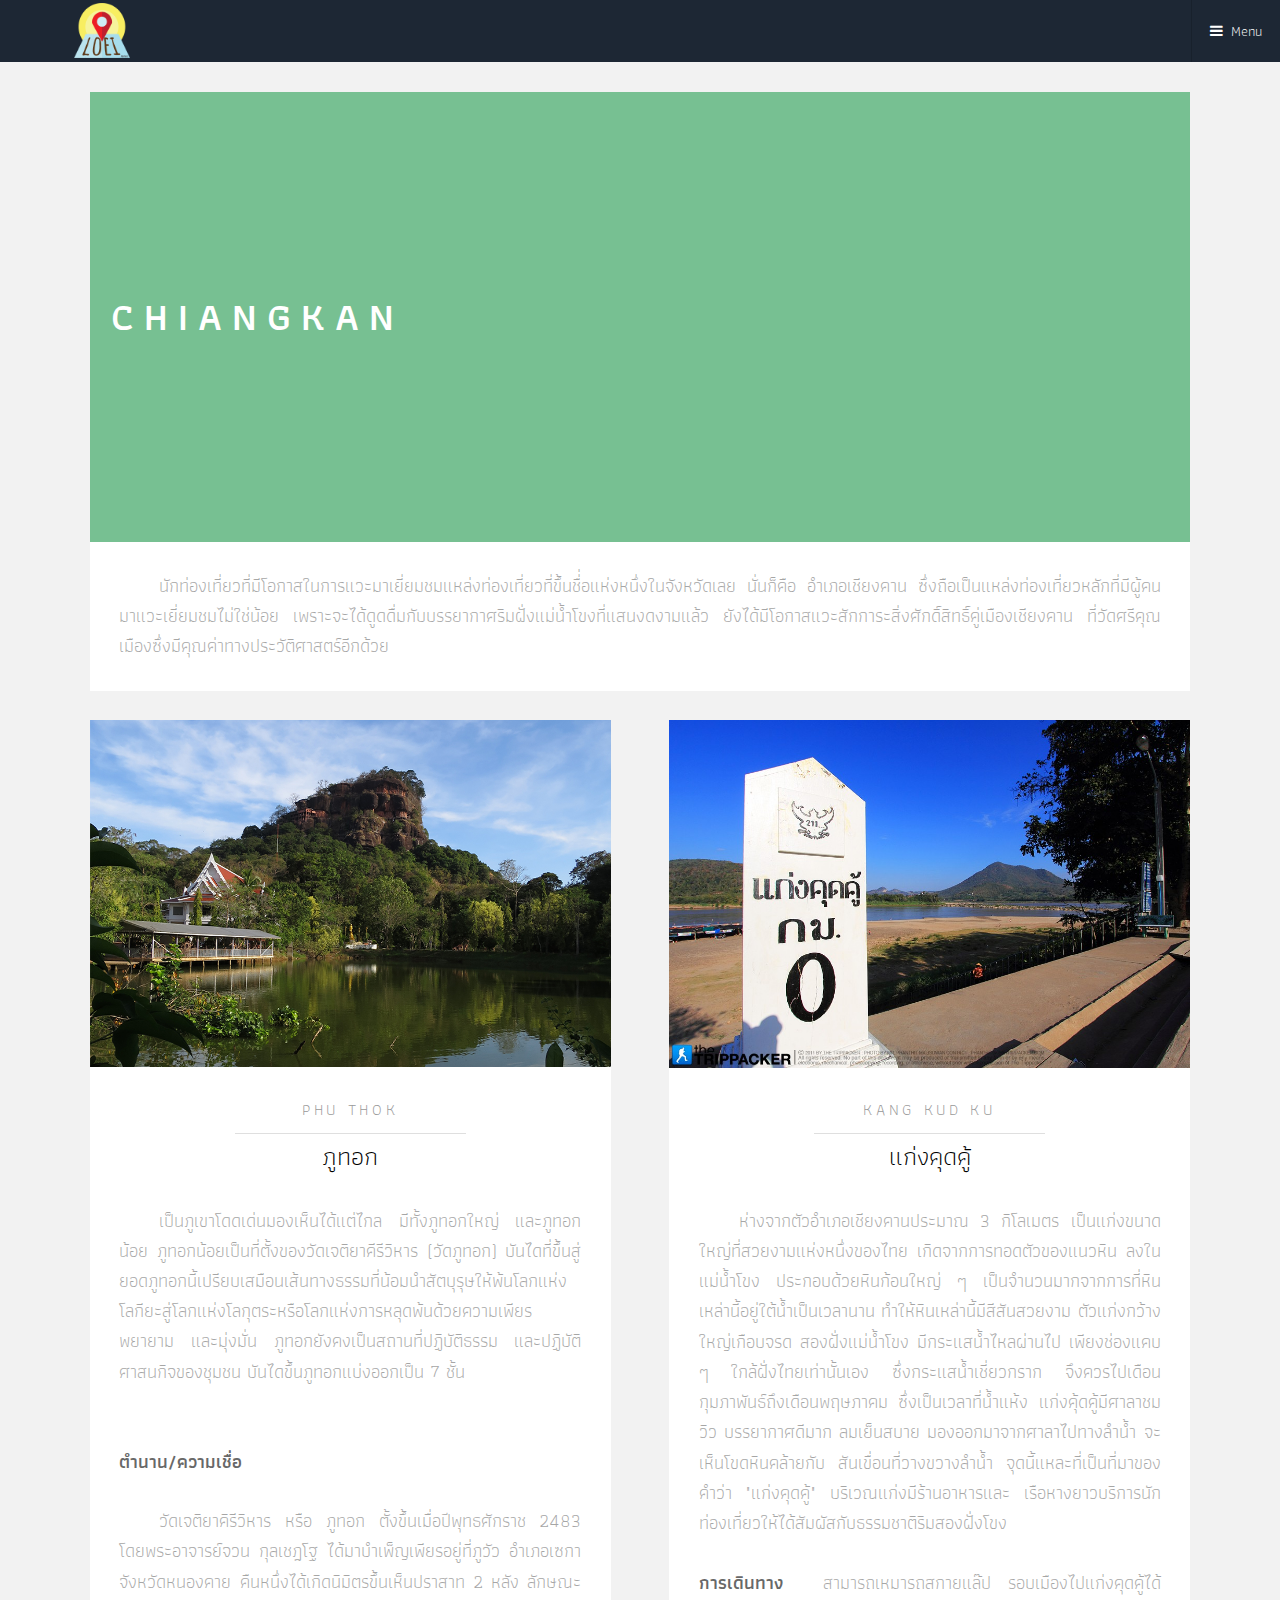
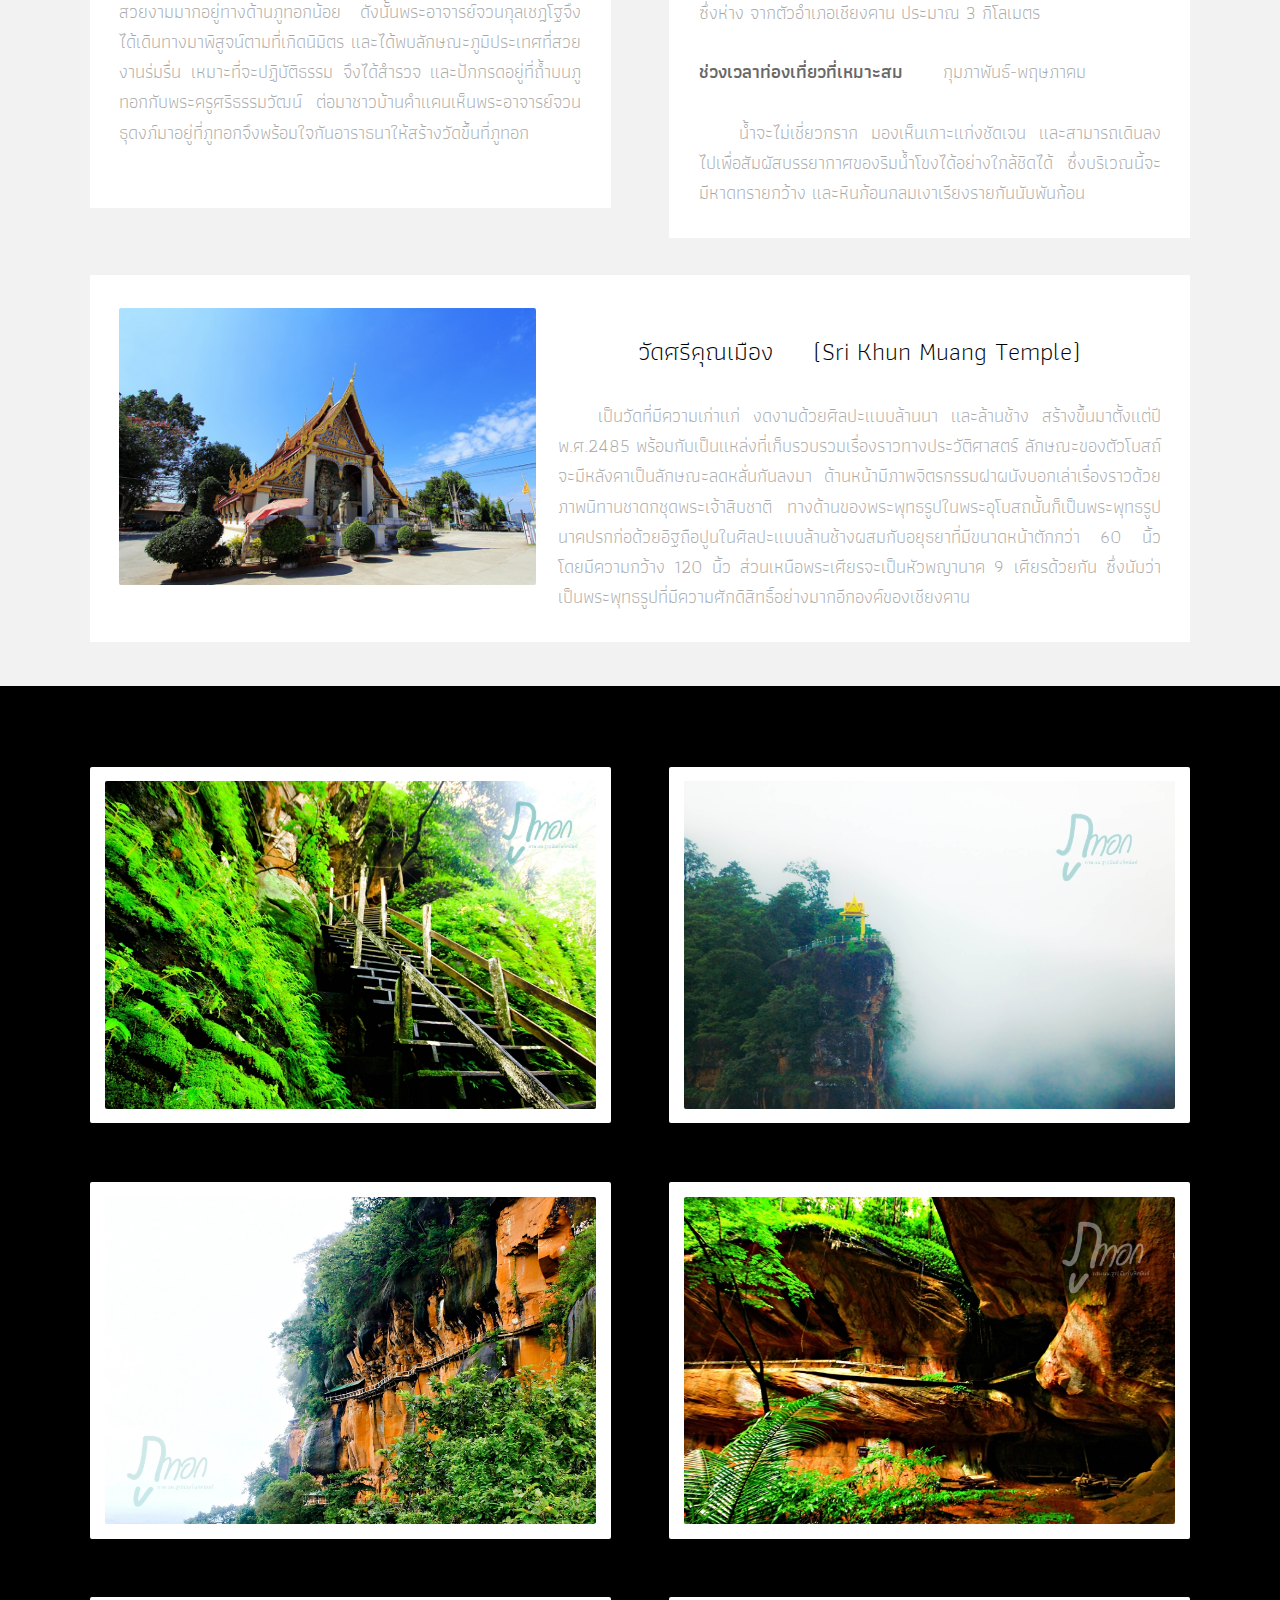
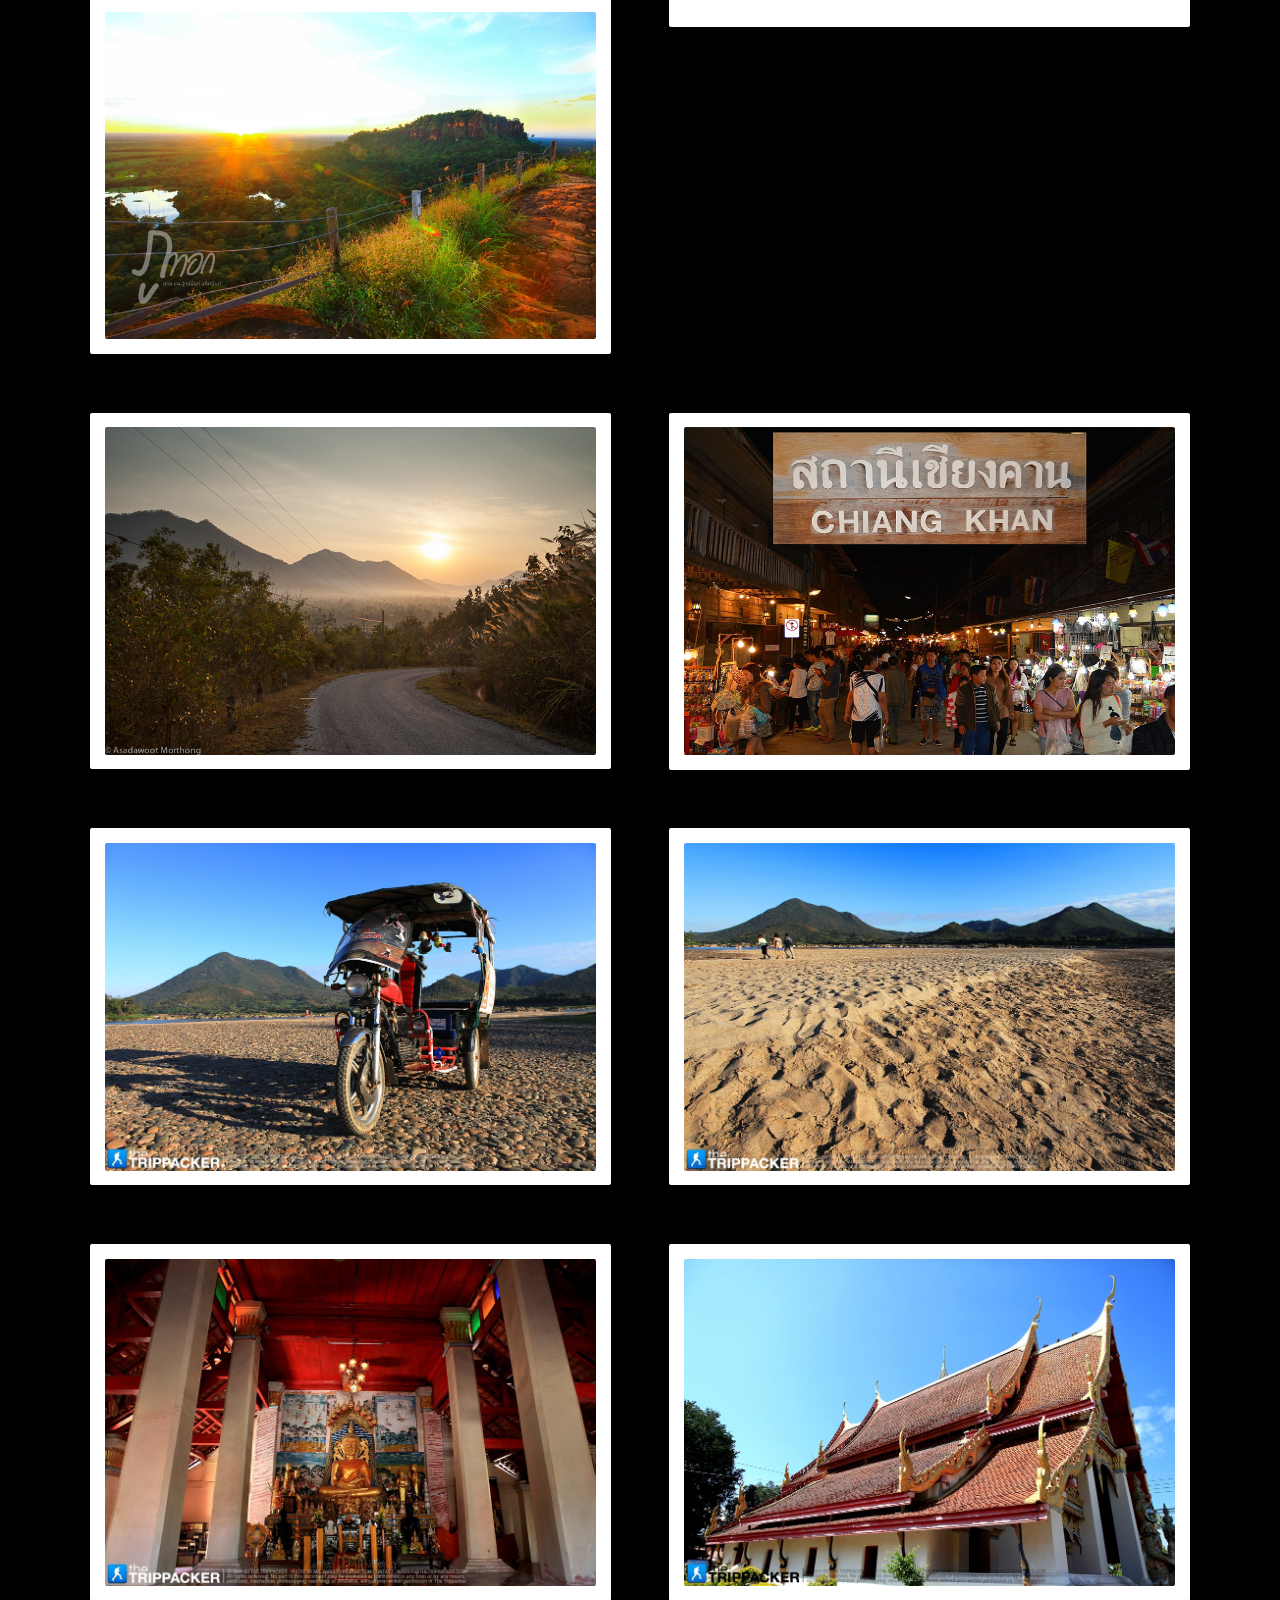
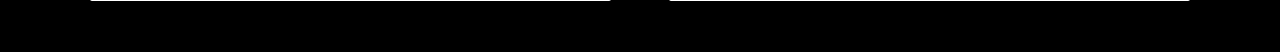
==== Chiangkan.html @ 57431a93 "90%" ====
<!DOCTYPE HTML>
<html>
	<head>
		<title>Chiangkan</title>
		<meta charset="utf-8" />
		<meta name="viewport" content="width=device-width, initial-scale=1" />
		<link rel="stylesheet" href="assets/css/main.css" />
		<link href="https://fonts.googleapis.com/css?family=Athiti|Kanit" rel="stylesheet">
		<script src="https://ajax.googleapis.com/ajax/libs/jquery/3.3.1/jquery.min.js"></script>
		<script>
			$(document).ready(function(){
			// Add smooth scrolling to all links
			$("a").on('click', function(event) {
	
				// Make sure this.hash has a value before overriding default behavior
				if (this.hash !== "") {
				// Prevent default anchor click behavior
				event.preventDefault();
	
				// Store hash
				var hash = this.hash;
	
				// Using jQuery's animate() method to add smooth page scroll
				// The optional number (800) specifies the number of milliseconds it takes to scroll to the specified area
				$('html, body').animate({
					scrollTop: $(hash).offset().top
				}, 800, function(){
			
					// Add hash (#) to URL when done scrolling (default click behavior)
					window.location.hash = hash;
				});
				} // End if
			});
			});
			</script>
	</head>
	<body class="subpage">

		<!-- Header -->
			<header id="header" class="reveal">
				<div class="logo"><a href="index.html"><img src="images/Logotour.png" alt="" class="img-responsive"</a></div>
				<a href="#menu">Menu</a>
			</header>

		<!-- Nav -->
		<nav id="menu">
			<ul class="links">
				<li><a href="index.html#one"><img src="images/travel.png " width="30vw" height="30vh"><span class="tab"></span>Traveling</a></li>
				<li><a href="index.html#food"><img src="images/food.png " width="30vw" height="30vh"><span class="tab"></span>Food</a></li>
				<li><a href="index.html#about"><img src="images/profile.png" width="30vw" height="30vh"><span class="tab"></span>OUR TEAM</a></li>
			</ul>
		</nav>	
				<section id="two" class="wrapper style2">
					<div class="inner">
						<div class="box">													
							<section class="banner half">
									<article>
										<!-- <img src="images/เชียงคาน/maxresdefault.jpg" alt="" /> -->
										<video autoplay muted loop id="myVideo">
				                			<source loop src="images/เชียงคาน/ภูทอก _ ทะเลหมอกเมืองเลย เชียงคาน.mp4" autoplay>
										</video>
										<div class="inner">
											<header>
												<h1 class="hero-tit2">Chiangkan</h1>
											</header>
										</div>
									</article>
                            </section>

							<div class="content">
								<p><span class="tab"></span>นักท่องเที่ยวที่มีโอกาสในการแวะมาเยี่ยมชมแหล่งท่องเที่ยวที่ขึ้นชื่่อแห่งหนึ่งในจังหวัดเลย  นั่นก็คือ  อำเภอเชียงคาน  ซึ่งถือเป็นแหล่งท่องเที่ยวหลักที่มีผู้คนมาแวะเยี่ยมชมไม่ใช่น้อย  เพราะจะได้ดูดดื่มกับบรรยากาศริมฝั่งแม่น้ำโขงที่แสนงดงามแล้ว ยังได้มีโอกาสแวะสักการะสิ่งศักดิ์สิทธิ์คู่เมืองเชียงคาน ที่วัดศรีคุณเมืองซึ่งมีคุณค่าทางประวัติศาสตร์อีกด้วย</p>
							</div>
						</div>
                    </div>
 
					<div class="inner">
						<div class="grid-style">
							<div>
								<div class="box">
									<div class="image fit">
										<img src="images/เชียงคาน/ภูทอก.jpg" alt="" />
									</div>
									<div class="content">
										<header class="align-center">
											<p>Phu Thok</p>
											<h2>ภูทอก</h2>
										</header>
										<p><span class="tab"></span>เป็นภูเขาโดดเด่นมองเห็นได้แต่ไกล มีทั้งภูทอกใหญ่ และภูทอกน้อย ภูทอกน้อยเป็นที่ตั้งของวัดเจติยาคีรีวิหาร (วัดภูทอก) บันไดที่ขึ้นสู่ยอดภูทอกนี้เปรียบเสมือนเส้นทางธรรมที่น้อมนำสัตบุรุษให้พ้นโลกแห่งโลกียะสู่โลกแห่งโลกุตระหรือโลกแห่งการหลุดพ้นด้วยความเพียรพยายาม และมุ่งมั่น ภูทอกยังคงเป็นสถานที่ปฏิบัติธรรม และปฏิบัติศาสนกิจของชุมชน บันไดขึ้นภูทอกแบ่งออกเป็น 7 ชั้น</p>
                                        <p><br><strong>ตำนาน/ความเชื่อ</strong><br></p>
                                        <p><span class="tab"></span>วัดเจติยาคิรีวิหาร หรือ ภูทอก ตั้งขึ้นเมื่อปีพุทธศักราช 2483 โดยพระอาจารย์จวน กุลเชฎโฐ ได้มาบำเพ็ญเพียรอยู่ที่ภูวัว อำเภอเซกา จังหวัดหนองคาย คืนหนึ่งได้เกิดนิมิตรขึ้นเห็นปราสาท 2 หลัง ลักษณะสวยงามมากอยู่ทางด้านภูทอกน้อย ดังนั้นพระอาจารย์จวนกุลเชฎโฐจึงได้เดินทางมาพิสูจน์ตามที่เกิดนิมิตร และได้พบลักษณะภูมิประเทศที่สวยงานร่มรื่น เหมาะที่จะปฏิบัติธรรม จึงได้สำรวจ และปักกรดอยู่ที่ถ้ำบนภูทอกกับพระครูศริธรรมวัฒน์ ต่อมาชาวบ้านคำแคนเห็นพระอาจารย์จวนธุดงภ์มาอยู่ที่ภูทอกจึงพร้อมใจกันอาราธนาให้สร้างวัดขึ้นที่ภูทอก<br><br></p>                                        
                                    </div>
								</div>
							</div>
							<div id="one">
								<div class="box">
									<div class="image fit">
										<img src="images/เชียงคาน/loei_kangkudku_n_0006.jpg" alt="" />
									</div>
									<div class="content">
										<header class="align-center">
											<p>Kang Kud Ku</p>
											<h2>แก่งคุดคู้</h2>
										</header>
										<p><span class="tab"></span>ห่างจากตัวอำเภอเชียงคานประมาณ 3 กิโลเมตร เป็นแก่งขนาดใหญ่ที่สวยงามแห่งหนึ่งของไทย เกิดจากการทอดตัวของแนวหิน ลงในแม่น้ำโขง ประกอบด้วยหินก้อนใหญ่ ๆ เป็นจำนวนมากจากการที่หินเหล่านี้อยู่ใต้น้ำเป็นเวลานาน ทำให้หินเหล่านี้มีสีสันสวยงาม ตัวแก่งกว้างใหญ่เกือบจรด สองฝั่งแม่น้ำโขง มีกระแสน้ำไหลผ่านไป เพียงช่องแคบ ๆ ใกล้ฝั่งไทยเท่านั้นเอง ซึ่งกระแสน้ำเชี่ยวกราก จึงควรไปเดือนกุมภาพันธ์ถึงเดือนพฤษภาคม ซึ่งเป็นเวลาที่น้ำแห้ง 
                                            แก่งคุ้ดคู้มีศาลาชมวิว บรรยากาศดีมาก ลมเย็นสบาย มองออกมาจากศาลาไปทางลำน้ำ จะเห็นโขดหินคล้ายกับ สันเขื่อนที่วางขวางลำน้ำ จุดนี้แหละที่เป็นที่มาของคำว่า "แก่งคุดคู้" บริเวณแก่งมีร้านอาหารและ เรือหางยาวบริการนักท่องเที่ยวให้ได้สัมผัสกับธรรมชาติริมสองฝั่งโขง</p>
                                        <p><strong>การเดินทาง</strong><span class="tab"></span>สามารถเหมารถสกายแล๊ป รอบเมืองไปแก่งคุดคู้ได้ซึ่งห่าง จากตัวอำเภอเชียงคาน ประมาณ 3 กิโลเมตร</p>
										<p><strong>ช่วงเวลาท่องเที่ยวที่เหมาะสม</strong><span class="tab"></span>กุมภาพันธ์-พฤษภาคม<br><br><span class="tab"></span>น้ำจะไม่เชี่ยวกราก มองเห็นเกาะแก่งชัดเจน และสามารถเดินลงไปเพื่อสัมผัสบรรยากาศของริมน้ำโขงได้อย่างใกล้ชิดได้ ซึ่งบริเวณนี้จะมีหาดทรายกว้าง และหินก้อนกลมเงาเรียงรายกันนับพันก้อน</p>
									</div>
								</div>
							</div>

						</div>
                    </div>
					<div class="inner">
                        <div class="box">													
                            <div class="content">
                                <p><span class="image left"><img src="images/เชียงคาน/loei_watsrikhunmueang_n_003.jpg" alt=""></span></p>
                                <header class="align-center">
                                    <h2>วัดศรีคุณเมือง<span class="tab"></span>(Sri Khun Muang Temple)</h2>
                                </header>
                                <p><span class="tab"></span>เป็นวัดที่มีความเก่าเเก่ งดงามด้วยศิลปะแบบล้านนา เเละล้านช้าง สร้างขึ้นมาตั้งเเต่ปี พ.ศ.2485 พร้อมกับเป็นเเหล่งที่เก็บรวบรวมเรื่องราวทางประวัติศาสตร์ ลักษณะของตัวโบสถ์จะมีหลังคาเป็นลักษณะลดหลั่นกันลงมา ด้านหน้ามีภาพจิตรกรรมฝาผนังบอกเล่าเรื่องราวด้วยภาพนิทานชาดกชุดพระเจ้าสิบชาติ ทางด้านของพระพุทธรูปในพระอุโบสถนั้นก็เป็นพระพุทธรูปนาคปรกก่อด้วยอิฐถือปูนในศิลปะเเบบล้านช้างผสมกับอยุธยาที่มีขนาดหน้าตักกว่า 60 นิ้ว โดยมีความกว้าง 120 นิ้ว ส่วนเหนือพระเศียรจะเป็นหัวพญานาค 9 เศียรด้วยกัน ซึ่งนับว่าเป็นพระพุทธรูปที่มีความศักดิสิทธิ์อย่างมากอีกองค์ของเชียงคาน</p>
                            </div>
                        </div>
                    </div>
			</section>
            <section id="three" class="wrapper style3">
                        <div class="inner">
                            <div class="gallery">

                                <div>
                                    <div class="image fit">
                                        <img src="images/เชียงคาน/1399384046-IMG0250-o.jpg" alt="" /></a>
                                    </div>
                                </div>
                                <div>
                                    <div class="image fit">
                                        <img src="images/เชียงคาน/1399384085-IMG0287-o.jpg" alt="" /></a>
                                    </div>
								</div>

			                    <div>
                                    <div class="image fit">
                                        <img src="images/เชียงคาน/1399384138-IMG0309-o.jpg" alt="" /></a>
                                    </div>
                                </div>
                                <div>
                                    <div class="image fit">
                                        <img src="images/เชียงคาน/1399384245-IMG0606-o.jpg" alt="" /></a>
                                    </div>
                                </div>
                                <div>
                                    <div class="image fit">
                                        <img src="images/เชียงคาน/1399384351-IMG2956-o.jpg" alt="" /></a>
                                    </div>
                                </div>
                                <div>
                                    <div class="image fit">
                                        <img src="images/เชียงคาน/23899118016_840079a81f_o.jpg" alt="" /></a>
                                    </div>
								</div>

							    <div>
                                    <div class="image fit">
                                        <img src="images/เชียงคาน/7976887790_6f6476aa25_o.jpg" alt="" /></a>
                                    </div>
								</div>
								<div>
									<div class="image fit">
										<img src="images/เชียงคาน/maxresdefault.jpg" alt="" /></a>
									</div>
								</div>
                                <div>
                                    <div class="image fit">
                                        <img src="images/เชียงคาน/loei_kangkudkuu_w_002.jpg" alt="" /></a>
                                    </div>
                                </div>
                                <div>
                                    <div class="image fit">
                                        <img src="images/เชียงคาน/loei_kangkudku_n_0002.jpg" alt="" /></a>
                                    </div>
								</div>								

                                <div>
                                    <div class="image fit">
                                        <img src="images/เชียงคาน/loei_watsrikhunmueang_003.jpg" alt="" /></a>
                                    </div>
								</div>
								<div>
									<div class="image fit">
										<img src="images/เชียงคาน/loei_watsrikhunmueang_001.jpg" alt="" /></a>
									</div>
								</div>

                            </div>
                        </div>
                </section>
		<!-- Scripts -->
			<script src="assets/js/jquery.min.js"></script>
			<script src="assets/js/jquery.scrollex.min.js"></script>
			<script src="assets/js/skel.min.js"></script>
			<script src="assets/js/util.js"></script>
			<script src="assets/js/main.js"></script>

	</body>
</html>
---- assets/css/main.css ----
@charset "UTF-8";
@import url(font-awesome.min.css);
@import url("https://fonts.googleapis.com/css?family=Athiti");

/* Reset */

	html, body, div, span, applet, object, iframe, h1, h2, h3, h4, h5, h6, p, blockquote, pre, a, abbr, acronym, address, big, cite, code, del, dfn, em, img, ins, kbd, q, s, samp, small, strike, strong, sub, sup, tt, var, b, u, i, center, dl, dt, dd, ol, ul, li, fieldset, form, label, legend, table, caption, tbody, tfoot, thead, tr, th, td, article, aside, canvas, details, embed, figure, figcaption, footer, header, hgroup, menu, nav, output, ruby, section, summary, time, mark, audio, video {
		margin: 0;
		padding: 0;
		border: 0;
		font-size: 100%;
		font: inherit;
		vertical-align: baseline;
	}

	article, aside, details, figcaption, figure, footer, header, hgroup, menu, nav, section {
		display: block;
	}

	body {
		line-height: 1;
	}

	ol, ul {
		list-style: none;
	}

	blockquote, q {
		quotes: none;
	}

	blockquote:before, blockquote:after, q:before, q:after {
		content: '';
		content: none;
	}

	table {
		border-collapse: collapse;
		border-spacing: 0;
	}

	body {
		-webkit-text-size-adjust: none;
	}

	.tab { 
		display:inline-block; 
		margin-left: 40px; 
	 
	}
/* Box Model */

	*, *:before, *:after {
		-moz-box-sizing: border-box;
		-webkit-box-sizing: border-box;
		box-sizing: border-box;
	}

	.hero-txt {
		font-size: 50px !important;
		color: #fff !important;
		text-align: center !important;
		text-shadow: 2px 2px 8px #424242 !important;
	  }
	  
	.inner .hero-title {
		font-family: 'Kanit', sans-serif !important;
		color: #fff !important;
		text-transform: uppercase !important;
		font-size: 30vw;
		line-height: 250px !important;
		font-weight: 400 !important;
		letter-spacing: 10px !important;
		word-spacing: 4px !important;
		margin-bottom: 35px !important;
		margin-top: 5px;
		padding: 20px 10px !important;
	  }
	  .inner .hero-tit {
		text-shadow: 1px 0px 54px #6d6d6d !important;
		font-family: 'Athiti', sans-serif !important;
		color: #fff !important;
		text-transform: uppercase !important;
		font-size: 5vw;
		line-height: 350px !important;
		font-weight: 600 !important;
		letter-spacing: 10px !important;
		word-spacing: 4px !important;
		margin-bottom: 35px !important;
		margin-top: 35px !important;
		padding: 5px 10px !important;
	  }
	  .inner .hero-tit2 {
		/* text-shadow: 2px 2px 8px #424242 !important; */
		font-family: 'Athiti', sans-serif !important;
		color: #fff !important;
		text-transform: uppercase !important;
		font-size: 3vw;
		line-height: 350px !important;
		font-weight: 600 !important;
		letter-spacing: 10px !important;
		word-spacing: 4px !important;
		margin-bottom: 35px !important;
		margin-top: 35px !important;
		margin-left: -770px;
		padding:5px 10px !important;
	  }

	  .inner .hero-tit3 {
		/* text-shadow: 2px 2px 8px #424242 !important; */
		font-family: 'Athiti', sans-serif !important;
		color: #fff !important;
		text-transform: uppercase !important;
		font-size: 6vw;
		line-height: 350px !important;
		font-weight: 600 !important;
		letter-spacing: 10px !important;
		word-spacing: 4px !important;
		margin-bottom: 35px !important;
		margin-top: 28px !important;
		margin-left: -770px;
		padding:0px 10px !important;
	  }
	/* .hero-txt .hero-img {
		margin-top: 50px !important;
	} */
	#myVideo {
		position: fixed;
		/* right: 0; */
		/* bottom: 0; */
		/* min-width: 100%; */
		/* min-height: 100%; */
		position: absolute;
		/* display: block; */
		left: 0;
		/* top: 0px; */
		width: 133.1%;
		height: 99.85%;
	}
	#myVideo2 {
		position: fixed;
		/* right: 0; */
		/* bottom: 0; */
		/* min-width: 100%; */
		/* min-height: 100%; */
		position: absolute;
		/* display: block; */
		left: 0;
		/* top: 0px; */
		width: 137.1%;
		height: 99.95%;
	}

/* Containers */

	.container {
		margin-left: auto;
		margin-right: auto;
	}

	.container.\31 25\25 {
		width: 100%;
		max-width: 100rem;
		min-width: 80rem;
	}

	.container.\37 5\25 {
		width: 60rem;
	}

	.container.\35 0\25 {
		width: 40rem;
	}

	.container.\32 5\25 {
		width: 20rem;
	}

	.container {
		width: 80rem;
	}

	@media screen and (max-width: 1680px) {

		.container.\31 25\25 {
			width: 100%;
			max-width: 100rem;
			min-width: 80rem;
		}

		.container.\37 5\25 {
			width: 60rem;
		}

		.container.\35 0\25 {
			width: 40rem;
		}

		.container.\32 5\25 {
			width: 20rem;
		}

		.container {
			width: 80rem;
		}

	}

	@media screen and (max-width: 1280px) {

		.container.\31 25\25 {
			width: 100%;
			max-width: 81.25rem;
			min-width: 65rem;
		}

		.container.\37 5\25 {
			width: 48.75rem;
		}

		.container.\35 0\25 {
			width: 32.5rem;
		}

		.container.\32 5\25 {
			width: 16.25rem;
		}

		.container {
			width: 65rem;
		}

	}

	@media screen and (max-width: 980px) {

		.container.\31 25\25 {
			width: 100%;
			max-width: 112.5%;
			min-width: 90%;
		}

		.container.\37 5\25 {
			width: 67.5%;
		}

		.container.\35 0\25 {
			width: 45%;
		}

		.container.\32 5\25 {
			width: 22.5%;
		}

		.container {
			width: 90%;
		}

	}

	@media screen and (max-width: 736px) {

		.container.\31 25\25 {
			width: 100%;
			max-width: 112.5%;
			min-width: 90%;
		}

		.container.\37 5\25 {
			width: 67.5%;
		}

		.container.\35 0\25 {
			width: 45%;
		}

		.container.\32 5\25 {
			width: 22.5%;
		}

		.container {
			width: 90% !important;
		}

	}

	@media screen and (max-width: 480px) {

		.container.\31 25\25 {
			width: 100%;
			max-width: 112.5%;
			min-width: 90%;
		}

		.container.\37 5\25 {
			width: 67.5%;
		}

		.container.\35 0\25 {
			width: 45%;
		}

		.container.\32 5\25 {
			width: 22.5%;
		}

		.container {
			width: 90% !important;
		}

	}

/* Grid */

	.row {
		border-bottom: solid 1px transparent;
		-moz-box-sizing: border-box;
		-webkit-box-sizing: border-box;
		box-sizing: border-box;
	}

	.row > * {
		float: left;
		-moz-box-sizing: border-box;
		-webkit-box-sizing: border-box;
		box-sizing: border-box;
	}

	.row:after, .row:before {
		content: '';
		display: block;
		clear: both;
		height: 0;
	}

	.row.uniform > * > :first-child {
		margin-top: 0;
	}

	.row.uniform > * > :last-child {
		margin-bottom: 0;
	}

	.row.\30 \25 > * {
		padding: 0 0 0 0rem;
	}

	.row.\30 \25 {
		margin: 0 0 -1px 0rem;
	}

	.row.uniform.\30 \25 > * {
		padding: 0rem 0 0 0rem;
	}

	.row.uniform.\30 \25 {
		margin: 0rem 0 -1px 0rem;
	}

	.row > * {
		padding: 0 0 0 2rem;
	}

	.row {
		margin: 0 0 -1px -2rem;
	}

	.row.uniform > * {
		padding: 2rem 0 0 2rem;
	}

	.row.uniform {
		margin: -2rem 0 -1px -2rem;
	}

	.row.\32 00\25 > * {
		padding: 0 0 0 4rem;
	}

	.row.\32 00\25 {
		margin: 0 0 -1px -4rem;
	}

	.row.uniform.\32 00\25 > * {
		padding: 4rem 0 0 4rem;
	}

	.row.uniform.\32 00\25 {
		margin: -4rem 0 -1px -4rem;
	}

	.row.\31 50\25 > * {
		padding: 0 0 0 3rem;
	}

	.row.\31 50\25 {
		margin: 0 0 -1px -3rem;
	}

	.row.uniform.\31 50\25 > * {
		padding: 3rem 0 0 3rem;
	}

	.row.uniform.\31 50\25 {
		margin: -3rem 0 -1px -3rem;
	}

	.row.\35 0\25 > * {
		padding: 0 0 0 1rem;
	}

	.row.\35 0\25 {
		margin: 0 0 -1px -1rem;
	}

	.row.uniform.\35 0\25 > * {
		padding: 1rem 0 0 1rem;
	}

	.row.uniform.\35 0\25 {
		margin: -1rem 0 -1px -1rem;
	}

	.row.\32 5\25 > * {
		padding: 0 0 0 0.5rem;
	}

	.row.\32 5\25 {
		margin: 0 0 -1px -0.5rem;
	}

	.row.uniform.\32 5\25 > * {
		padding: 0.5rem 0 0 0.5rem;
	}

	.row.uniform.\32 5\25 {
		margin: -0.5rem 0 -1px -0.5rem;
	}

	.\31 2u, .\31 2u\24 {
		width: 100%;
		clear: none;
		margin-left: 0;
	}

	.\31 1u, .\31 1u\24 {
		width: 91.6666666667%;
		clear: none;
		margin-left: 0;
	}

	.\31 0u, .\31 0u\24 {
		width: 83.3333333333%;
		clear: none;
		margin-left: 0;
	}

	.\39 u, .\39 u\24 {
		width: 75%;
		clear: none;
		margin-left: 0;
	}

	.\38 u, .\38 u\24 {
		width: 66.6666666667%;
		clear: none;
		margin-left: 0;
	}

	.\37 u, .\37 u\24 {
		width: 58.3333333333%;
		clear: none;
		margin-left: 0;
	}

	.\36 u, .\36 u\24 {
		width: 50%;
		clear: none;
		margin-left: 0;
	}

	.\35 u, .\35 u\24 {
		width: 41.6666666667%;
		clear: none;
		margin-left: 0;
	}

	.\34 u, .\34 u\24 {
		width: 33.3333333333%;
		clear: none;
		margin-left: 0;
	}

	.\33 u, .\33 u\24 {
		width: 25%;
		clear: none;
		margin-left: 0;
	}

	.\32 u, .\32 u\24 {
		width: 16.6666666667%;
		clear: none;
		margin-left: 0;
	}

	.\31 u, .\31 u\24 {
		width: 8.3333333333%;
		clear: none;
		margin-left: 0;
	}

	.\31 2u\24 + *,
	.\31 1u\24 + *,
	.\31 0u\24 + *,
	.\39 u\24 + *,
	.\38 u\24 + *,
	.\37 u\24 + *,
	.\36 u\24 + *,
	.\35 u\24 + *,
	.\34 u\24 + *,
	.\33 u\24 + *,
	.\32 u\24 + *,
	.\31 u\24 + * {
		clear: left;
	}

	.\-11u {
		margin-left: 91.66667%;
	}

	.\-10u {
		margin-left: 83.33333%;
	}

	.\-9u {
		margin-left: 75%;
	}

	.\-8u {
		margin-left: 66.66667%;
	}

	.\-7u {
		margin-left: 58.33333%;
	}

	.\-6u {
		margin-left: 50%;
	}

	.\-5u {
		margin-left: 41.66667%;
	}

	.\-4u {
		margin-left: 33.33333%;
	}

	.\-3u {
		margin-left: 25%;
	}

	.\-2u {
		margin-left: 16.66667%;
	}

	.\-1u {
		margin-left: 8.33333%;
	}

	@media screen and (max-width: 1680px) {

		.row > * {
			padding: 0 0 0 2rem;
		}

		.row {
			margin: 0 0 -1px -2rem;
		}

		.row.uniform > * {
			padding: 2rem 0 0 2rem;
		}

		.row.uniform {
			margin: -2rem 0 -1px -2rem;
		}

		.row.\32 00\25 > * {
			padding: 0 0 0 4rem;
		}

		.row.\32 00\25 {
			margin: 0 0 -1px -4rem;
		}

		.row.uniform.\32 00\25 > * {
			padding: 4rem 0 0 4rem;
		}

		.row.uniform.\32 00\25 {
			margin: -4rem 0 -1px -4rem;
		}

		.row.\31 50\25 > * {
			padding: 0 0 0 3rem;
		}

		.row.\31 50\25 {
			margin: 0 0 -1px -3rem;
		}

		.row.uniform.\31 50\25 > * {
			padding: 3rem 0 0 3rem;
		}

		.row.uniform.\31 50\25 {
			margin: -3rem 0 -1px -3rem;
		}

		.row.\35 0\25 > * {
			padding: 0 0 0 1rem;
		}

		.row.\35 0\25 {
			margin: 0 0 -1px -1rem;
		}

		.row.uniform.\35 0\25 > * {
			padding: 1rem 0 0 1rem;
		}

		.row.uniform.\35 0\25 {
			margin: -1rem 0 -1px -1rem;
		}

		.row.\32 5\25 > * {
			padding: 0 0 0 0.5rem;
		}

		.row.\32 5\25 {
			margin: 0 0 -1px -0.5rem;
		}

		.row.uniform.\32 5\25 > * {
			padding: 0.5rem 0 0 0.5rem;
		}

		.row.uniform.\32 5\25 {
			margin: -0.5rem 0 -1px -0.5rem;
		}

		.\31 2u\28xlarge\29, .\31 2u\24\28xlarge\29 {
			width: 100%;
			clear: none;
			margin-left: 0;
		}

		.\31 1u\28xlarge\29, .\31 1u\24\28xlarge\29 {
			width: 91.6666666667%;
			clear: none;
			margin-left: 0;
		}

		.\31 0u\28xlarge\29, .\31 0u\24\28xlarge\29 {
			width: 83.3333333333%;
			clear: none;
			margin-left: 0;
		}

		.\39 u\28xlarge\29, .\39 u\24\28xlarge\29 {
			width: 75%;
			clear: none;
			margin-left: 0;
		}

		.\38 u\28xlarge\29, .\38 u\24\28xlarge\29 {
			width: 66.6666666667%;
			clear: none;
			margin-left: 0;
		}

		.\37 u\28xlarge\29, .\37 u\24\28xlarge\29 {
			width: 58.3333333333%;
			clear: none;
			margin-left: 0;
		}

		.\36 u\28xlarge\29, .\36 u\24\28xlarge\29 {
			width: 50%;
			clear: none;
			margin-left: 0;
		}

		.\35 u\28xlarge\29, .\35 u\24\28xlarge\29 {
			width: 41.6666666667%;
			clear: none;
			margin-left: 0;
		}

		.\34 u\28xlarge\29, .\34 u\24\28xlarge\29 {
			width: 33.3333333333%;
			clear: none;
			margin-left: 0;
		}

		.\33 u\28xlarge\29, .\33 u\24\28xlarge\29 {
			width: 25%;
			clear: none;
			margin-left: 0;
		}

		.\32 u\28xlarge\29, .\32 u\24\28xlarge\29 {
			width: 16.6666666667%;
			clear: none;
			margin-left: 0;
		}

		.\31 u\28xlarge\29, .\31 u\24\28xlarge\29 {
			width: 8.3333333333%;
			clear: none;
			margin-left: 0;
		}

		.\31 2u\24\28xlarge\29 + *,
		.\31 1u\24\28xlarge\29 + *,
		.\31 0u\24\28xlarge\29 + *,
		.\39 u\24\28xlarge\29 + *,
		.\38 u\24\28xlarge\29 + *,
		.\37 u\24\28xlarge\29 + *,
		.\36 u\24\28xlarge\29 + *,
		.\35 u\24\28xlarge\29 + *,
		.\34 u\24\28xlarge\29 + *,
		.\33 u\24\28xlarge\29 + *,
		.\32 u\24\28xlarge\29 + *,
		.\31 u\24\28xlarge\29 + * {
			clear: left;
		}

		.\-11u\28xlarge\29 {
			margin-left: 91.66667%;
		}

		.\-10u\28xlarge\29 {
			margin-left: 83.33333%;
		}

		.\-9u\28xlarge\29 {
			margin-left: 75%;
		}

		.\-8u\28xlarge\29 {
			margin-left: 66.66667%;
		}

		.\-7u\28xlarge\29 {
			margin-left: 58.33333%;
		}

		.\-6u\28xlarge\29 {
			margin-left: 50%;
		}

		.\-5u\28xlarge\29 {
			margin-left: 41.66667%;
		}

		.\-4u\28xlarge\29 {
			margin-left: 33.33333%;
		}

		.\-3u\28xlarge\29 {
			margin-left: 25%;
		}

		.\-2u\28xlarge\29 {
			margin-left: 16.66667%;
		}

		.\-1u\28xlarge\29 {
			margin-left: 8.33333%;
		}

	}

	@media screen and (max-width: 1280px) {

		.row > * {
			padding: 0 0 0 1.5rem;
		}

		.row {
			margin: 0 0 -1px -1.5rem;
		}

		.row.uniform > * {
			padding: 1.5rem 0 0 1.5rem;
		}

		.row.uniform {
			margin: -1.5rem 0 -1px -1.5rem;
		}

		.row.\32 00\25 > * {
			padding: 0 0 0 3rem;
		}

		.row.\32 00\25 {
			margin: 0 0 -1px -3rem;
		}

		.row.uniform.\32 00\25 > * {
			padding: 3rem 0 0 3rem;
		}

		.row.uniform.\32 00\25 {
			margin: -3rem 0 -1px -3rem;
		}

		.row.\31 50\25 > * {
			padding: 0 0 0 2.25rem;
		}

		.row.\31 50\25 {
			margin: 0 0 -1px -2.25rem;
		}

		.row.uniform.\31 50\25 > * {
			padding: 2.25rem 0 0 2.25rem;
		}

		.row.uniform.\31 50\25 {
			margin: -2.25rem 0 -1px -2.25rem;
		}

		.row.\35 0\25 > * {
			padding: 0 0 0 0.75rem;
		}

		.row.\35 0\25 {
			margin: 0 0 -1px -0.75rem;
		}

		.row.uniform.\35 0\25 > * {
			padding: 0.75rem 0 0 0.75rem;
		}

		.row.uniform.\35 0\25 {
			margin: -0.75rem 0 -1px -0.75rem;
		}

		.row.\32 5\25 > * {
			padding: 0 0 0 0.375rem;
		}

		.row.\32 5\25 {
			margin: 0 0 -1px -0.375rem;
		}

		.row.uniform.\32 5\25 > * {
			padding: 0.375rem 0 0 0.375rem;
		}

		.row.uniform.\32 5\25 {
			margin: -0.375rem 0 -1px -0.375rem;
		}

		.\31 2u\28large\29, .\31 2u\24\28large\29 {
			width: 100%;
			clear: none;
			margin-left: 0;
		}

		.\31 1u\28large\29, .\31 1u\24\28large\29 {
			width: 91.6666666667%;
			clear: none;
			margin-left: 0;
		}

		.\31 0u\28large\29, .\31 0u\24\28large\29 {
			width: 83.3333333333%;
			clear: none;
			margin-left: 0;
		}

		.\39 u\28large\29, .\39 u\24\28large\29 {
			width: 75%;
			clear: none;
			margin-left: 0;
		}

		.\38 u\28large\29, .\38 u\24\28large\29 {
			width: 66.6666666667%;
			clear: none;
			margin-left: 0;
		}

		.\37 u\28large\29, .\37 u\24\28large\29 {
			width: 58.3333333333%;
			clear: none;
			margin-left: 0;
		}

		.\36 u\28large\29, .\36 u\24\28large\29 {
			width: 50%;
			clear: none;
			margin-left: 0;
		}

		.\35 u\28large\29, .\35 u\24\28large\29 {
			width: 41.6666666667%;
			clear: none;
			margin-left: 0;
		}

		.\34 u\28large\29, .\34 u\24\28large\29 {
			width: 33.3333333333%;
			clear: none;
			margin-left: 0;
		}

		.\33 u\28large\29, .\33 u\24\28large\29 {
			width: 25%;
			clear: none;
			margin-left: 0;
		}

		.\32 u\28large\29, .\32 u\24\28large\29 {
			width: 16.6666666667%;
			clear: none;
			margin-left: 0;
		}

		.\31 u\28large\29, .\31 u\24\28large\29 {
			width: 8.3333333333%;
			clear: none;
			margin-left: 0;
		}

		.\31 2u\24\28large\29 + *,
		.\31 1u\24\28large\29 + *,
		.\31 0u\24\28large\29 + *,
		.\39 u\24\28large\29 + *,
		.\38 u\24\28large\29 + *,
		.\37 u\24\28large\29 + *,
		.\36 u\24\28large\29 + *,
		.\35 u\24\28large\29 + *,
		.\34 u\24\28large\29 + *,
		.\33 u\24\28large\29 + *,
		.\32 u\24\28large\29 + *,
		.\31 u\24\28large\29 + * {
			clear: left;
		}

		.\-11u\28large\29 {
			margin-left: 91.66667%;
		}

		.\-10u\28large\29 {
			margin-left: 83.33333%;
		}

		.\-9u\28large\29 {
			margin-left: 75%;
		}

		.\-8u\28large\29 {
			margin-left: 66.66667%;
		}

		.\-7u\28large\29 {
			margin-left: 58.33333%;
		}

		.\-6u\28large\29 {
			margin-left: 50%;
		}

		.\-5u\28large\29 {
			margin-left: 41.66667%;
		}

		.\-4u\28large\29 {
			margin-left: 33.33333%;
		}

		.\-3u\28large\29 {
			margin-left: 25%;
		}

		.\-2u\28large\29 {
			margin-left: 16.66667%;
		}

		.\-1u\28large\29 {
			margin-left: 8.33333%;
		}

	}

	@media screen and (max-width: 980px) {

		.row > * {
			padding: 0 0 0 1.5rem;
		}

		.row {
			margin: 0 0 -1px -1.5rem;
		}

		.row.uniform > * {
			padding: 1.5rem 0 0 1.5rem;
		}

		.row.uniform {
			margin: -1.5rem 0 -1px -1.5rem;
		}

		.row.\32 00\25 > * {
			padding: 0 0 0 3rem;
		}

		.row.\32 00\25 {
			margin: 0 0 -1px -3rem;
		}

		.row.uniform.\32 00\25 > * {
			padding: 3rem 0 0 3rem;
		}

		.row.uniform.\32 00\25 {
			margin: -3rem 0 -1px -3rem;
		}

		.row.\31 50\25 > * {
			padding: 0 0 0 2.25rem;
		}

		.row.\31 50\25 {
			margin: 0 0 -1px -2.25rem;
		}

		.row.uniform.\31 50\25 > * {
			padding: 2.25rem 0 0 2.25rem;
		}

		.row.uniform.\31 50\25 {
			margin: -2.25rem 0 -1px -2.25rem;
		}

		.row.\35 0\25 > * {
			padding: 0 0 0 0.75rem;
		}

		.row.\35 0\25 {
			margin: 0 0 -1px -0.75rem;
		}

		.row.uniform.\35 0\25 > * {
			padding: 0.75rem 0 0 0.75rem;
		}

		.row.uniform.\35 0\25 {
			margin: -0.75rem 0 -1px -0.75rem;
		}

		.row.\32 5\25 > * {
			padding: 0 0 0 0.375rem;
		}

		.row.\32 5\25 {
			margin: 0 0 -1px -0.375rem;
		}

		.row.uniform.\32 5\25 > * {
			padding: 0.375rem 0 0 0.375rem;
		}

		.row.uniform.\32 5\25 {
			margin: -0.375rem 0 -1px -0.375rem;
		}

		.\31 2u\28medium\29, .\31 2u\24\28medium\29 {
			width: 100%;
			clear: none;
			margin-left: 0;
		}

		.\31 1u\28medium\29, .\31 1u\24\28medium\29 {
			width: 91.6666666667%;
			clear: none;
			margin-left: 0;
		}

		.\31 0u\28medium\29, .\31 0u\24\28medium\29 {
			width: 83.3333333333%;
			clear: none;
			margin-left: 0;
		}

		.\39 u\28medium\29, .\39 u\24\28medium\29 {
			width: 75%;
			clear: none;
			margin-left: 0;
		}

		.\38 u\28medium\29, .\38 u\24\28medium\29 {
			width: 66.6666666667%;
			clear: none;
			margin-left: 0;
		}

		.\37 u\28medium\29, .\37 u\24\28medium\29 {
			width: 58.3333333333%;
			clear: none;
			margin-left: 0;
		}

		.\36 u\28medium\29, .\36 u\24\28medium\29 {
			width: 50%;
			clear: none;
			margin-left: 0;
		}

		.\35 u\28medium\29, .\35 u\24\28medium\29 {
			width: 41.6666666667%;
			clear: none;
			margin-left: 0;
		}

		.\34 u\28medium\29, .\34 u\24\28medium\29 {
			width: 33.3333333333%;
			clear: none;
			margin-left: 0;
		}

		.\33 u\28medium\29, .\33 u\24\28medium\29 {
			width: 25%;
			clear: none;
			margin-left: 0;
		}

		.\32 u\28medium\29, .\32 u\24\28medium\29 {
			width: 16.6666666667%;
			clear: none;
			margin-left: 0;
		}

		.\31 u\28medium\29, .\31 u\24\28medium\29 {
			width: 8.3333333333%;
			clear: none;
			margin-left: 0;
		}

		.\31 2u\24\28medium\29 + *,
		.\31 1u\24\28medium\29 + *,
		.\31 0u\24\28medium\29 + *,
		.\39 u\24\28medium\29 + *,
		.\38 u\24\28medium\29 + *,
		.\37 u\24\28medium\29 + *,
		.\36 u\24\28medium\29 + *,
		.\35 u\24\28medium\29 + *,
		.\34 u\24\28medium\29 + *,
		.\33 u\24\28medium\29 + *,
		.\32 u\24\28medium\29 + *,
		.\31 u\24\28medium\29 + * {
			clear: left;
		}

		.\-11u\28medium\29 {
			margin-left: 91.66667%;
		}

		.\-10u\28medium\29 {
			margin-left: 83.33333%;
		}

		.\-9u\28medium\29 {
			margin-left: 75%;
		}

		.\-8u\28medium\29 {
			margin-left: 66.66667%;
		}

		.\-7u\28medium\29 {
			margin-left: 58.33333%;
		}

		.\-6u\28medium\29 {
			margin-left: 50%;
		}

		.\-5u\28medium\29 {
			margin-left: 41.66667%;
		}

		.\-4u\28medium\29 {
			margin-left: 33.33333%;
		}

		.\-3u\28medium\29 {
			margin-left: 25%;
		}

		.\-2u\28medium\29 {
			margin-left: 16.66667%;
		}

		.\-1u\28medium\29 {
			margin-left: 8.33333%;
		}

	}

	@media screen and (max-width: 736px) {

		.row > * {
			padding: 0 0 0 1.25rem;
		}

		.row {
			margin: 0 0 -1px -1.25rem;
		}

		.row.uniform > * {
			padding: 1.25rem 0 0 1.25rem;
		}

		.row.uniform {
			margin: -1.25rem 0 -1px -1.25rem;
		}

		.row.\32 00\25 > * {
			padding: 0 0 0 2.5rem;
		}

		.row.\32 00\25 {
			margin: 0 0 -1px -2.5rem;
		}

		.row.uniform.\32 00\25 > * {
			padding: 2.5rem 0 0 2.5rem;
		}

		.row.uniform.\32 00\25 {
			margin: -2.5rem 0 -1px -2.5rem;
		}

		.row.\31 50\25 > * {
			padding: 0 0 0 1.875rem;
		}

		.row.\31 50\25 {
			margin: 0 0 -1px -1.875rem;
		}

		.row.uniform.\31 50\25 > * {
			padding: 1.875rem 0 0 1.875rem;
		}

		.row.uniform.\31 50\25 {
			margin: -1.875rem 0 -1px -1.875rem;
		}

		.row.\35 0\25 > * {
			padding: 0 0 0 0.625rem;
		}

		.row.\35 0\25 {
			margin: 0 0 -1px -0.625rem;
		}

		.row.uniform.\35 0\25 > * {
			padding: 0.625rem 0 0 0.625rem;
		}

		.row.uniform.\35 0\25 {
			margin: -0.625rem 0 -1px -0.625rem;
		}

		.row.\32 5\25 > * {
			padding: 0 0 0 0.3125rem;
		}

		.row.\32 5\25 {
			margin: 0 0 -1px -0.3125rem;
		}

		.row.uniform.\32 5\25 > * {
			padding: 0.3125rem 0 0 0.3125rem;
		}

		.row.uniform.\32 5\25 {
			margin: -0.3125rem 0 -1px -0.3125rem;
		}

		.\31 2u\28small\29, .\31 2u\24\28small\29 {
			width: 100%;
			clear: none;
			margin-left: 0;
		}

		.\31 1u\28small\29, .\31 1u\24\28small\29 {
			width: 91.6666666667%;
			clear: none;
			margin-left: 0;
		}

		.\31 0u\28small\29, .\31 0u\24\28small\29 {
			width: 83.3333333333%;
			clear: none;
			margin-left: 0;
		}

		.\39 u\28small\29, .\39 u\24\28small\29 {
			width: 75%;
			clear: none;
			margin-left: 0;
		}

		.\38 u\28small\29, .\38 u\24\28small\29 {
			width: 66.6666666667%;
			clear: none;
			margin-left: 0;
		}

		.\37 u\28small\29, .\37 u\24\28small\29 {
			width: 58.3333333333%;
			clear: none;
			margin-left: 0;
		}

		.\36 u\28small\29, .\36 u\24\28small\29 {
			width: 50%;
			clear: none;
			margin-left: 0;
		}

		.\35 u\28small\29, .\35 u\24\28small\29 {
			width: 41.6666666667%;
			clear: none;
			margin-left: 0;
		}

		.\34 u\28small\29, .\34 u\24\28small\29 {
			width: 33.3333333333%;
			clear: none;
			margin-left: 0;
		}

		.\33 u\28small\29, .\33 u\24\28small\29 {
			width: 25%;
			clear: none;
			margin-left: 0;
		}

		.\32 u\28small\29, .\32 u\24\28small\29 {
			width: 16.6666666667%;
			clear: none;
			margin-left: 0;
		}

		.\31 u\28small\29, .\31 u\24\28small\29 {
			width: 8.3333333333%;
			clear: none;
			margin-left: 0;
		}

		.\31 2u\24\28small\29 + *,
		.\31 1u\24\28small\29 + *,
		.\31 0u\24\28small\29 + *,
		.\39 u\24\28small\29 + *,
		.\38 u\24\28small\29 + *,
		.\37 u\24\28small\29 + *,
		.\36 u\24\28small\29 + *,
		.\35 u\24\28small\29 + *,
		.\34 u\24\28small\29 + *,
		.\33 u\24\28small\29 + *,
		.\32 u\24\28small\29 + *,
		.\31 u\24\28small\29 + * {
			clear: left;
		}

		.\-11u\28small\29 {
			margin-left: 91.66667%;
		}

		.\-10u\28small\29 {
			margin-left: 83.33333%;
		}

		.\-9u\28small\29 {
			margin-left: 75%;
		}

		.\-8u\28small\29 {
			margin-left: 66.66667%;
		}

		.\-7u\28small\29 {
			margin-left: 58.33333%;
		}

		.\-6u\28small\29 {
			margin-left: 50%;
		}

		.\-5u\28small\29 {
			margin-left: 41.66667%;
		}

		.\-4u\28small\29 {
			margin-left: 33.33333%;
		}

		.\-3u\28small\29 {
			margin-left: 25%;
		}

		.\-2u\28small\29 {
			margin-left: 16.66667%;
		}

		.\-1u\28small\29 {
			margin-left: 8.33333%;
		}

	}

	@media screen and (max-width: 480px) {

		.row > * {
			padding: 0 0 0 1.25rem;
		}

		.row {
			margin: 0 0 -1px -1.25rem;
		}

		.row.uniform > * {
			padding: 1.25rem 0 0 1.25rem;
		}

		.row.uniform {
			margin: -1.25rem 0 -1px -1.25rem;
		}

		.row.\32 00\25 > * {
			padding: 0 0 0 2.5rem;
		}

		.row.\32 00\25 {
			margin: 0 0 -1px -2.5rem;
		}

		.row.uniform.\32 00\25 > * {
			padding: 2.5rem 0 0 2.5rem;
		}

		.row.uniform.\32 00\25 {
			margin: -2.5rem 0 -1px -2.5rem;
		}

		.row.\31 50\25 > * {
			padding: 0 0 0 1.875rem;
		}

		.row.\31 50\25 {
			margin: 0 0 -1px -1.875rem;
		}

		.row.uniform.\31 50\25 > * {
			padding: 1.875rem 0 0 1.875rem;
		}

		.row.uniform.\31 50\25 {
			margin: -1.875rem 0 -1px -1.875rem;
		}

		.row.\35 0\25 > * {
			padding: 0 0 0 0.625rem;
		}

		.row.\35 0\25 {
			margin: 0 0 -1px -0.625rem;
		}

		.row.uniform.\35 0\25 > * {
			padding: 0.625rem 0 0 0.625rem;
		}

		.row.uniform.\35 0\25 {
			margin: -0.625rem 0 -1px -0.625rem;
		}

		.row.\32 5\25 > * {
			padding: 0 0 0 0.3125rem;
		}

		.row.\32 5\25 {
			margin: 0 0 -1px -0.3125rem;
		}

		.row.uniform.\32 5\25 > * {
			padding: 0.3125rem 0 0 0.3125rem;
		}

		.row.uniform.\32 5\25 {
			margin: -0.3125rem 0 -1px -0.3125rem;
		}

		.\31 2u\28xsmall\29, .\31 2u\24\28xsmall\29 {
			width: 100%;
			clear: none;
			margin-left: 0;
		}

		.\31 1u\28xsmall\29, .\31 1u\24\28xsmall\29 {
			width: 91.6666666667%;
			clear: none;
			margin-left: 0;
		}

		.\31 0u\28xsmall\29, .\31 0u\24\28xsmall\29 {
			width: 83.3333333333%;
			clear: none;
			margin-left: 0;
		}

		.\39 u\28xsmall\29, .\39 u\24\28xsmall\29 {
			width: 75%;
			clear: none;
			margin-left: 0;
		}

		.\38 u\28xsmall\29, .\38 u\24\28xsmall\29 {
			width: 66.6666666667%;
			clear: none;
			margin-left: 0;
		}

		.\37 u\28xsmall\29, .\37 u\24\28xsmall\29 {
			width: 58.3333333333%;
			clear: none;
			margin-left: 0;
		}

		.\36 u\28xsmall\29, .\36 u\24\28xsmall\29 {
			width: 50%;
			clear: none;
			margin-left: 0;
		}

		.\35 u\28xsmall\29, .\35 u\24\28xsmall\29 {
			width: 41.6666666667%;
			clear: none;
			margin-left: 0;
		}

		.\34 u\28xsmall\29, .\34 u\24\28xsmall\29 {
			width: 33.3333333333%;
			clear: none;
			margin-left: 0;
		}

		.\33 u\28xsmall\29, .\33 u\24\28xsmall\29 {
			width: 25%;
			clear: none;
			margin-left: 0;
		}

		.\32 u\28xsmall\29, .\32 u\24\28xsmall\29 {
			width: 16.6666666667%;
			clear: none;
			margin-left: 0;
		}

		.\31 u\28xsmall\29, .\31 u\24\28xsmall\29 {
			width: 8.3333333333%;
			clear: none;
			margin-left: 0;
		}

		.\31 2u\24\28xsmall\29 + *,
		.\31 1u\24\28xsmall\29 + *,
		.\31 0u\24\28xsmall\29 + *,
		.\39 u\24\28xsmall\29 + *,
		.\38 u\24\28xsmall\29 + *,
		.\37 u\24\28xsmall\29 + *,
		.\36 u\24\28xsmall\29 + *,
		.\35 u\24\28xsmall\29 + *,
		.\34 u\24\28xsmall\29 + *,
		.\33 u\24\28xsmall\29 + *,
		.\32 u\24\28xsmall\29 + *,
		.\31 u\24\28xsmall\29 + * {
			clear: left;
		}

		.\-11u\28xsmall\29 {
			margin-left: 91.66667%;
		}

		.\-10u\28xsmall\29 {
			margin-left: 83.33333%;
		}

		.\-9u\28xsmall\29 {
			margin-left: 75%;
		}

		.\-8u\28xsmall\29 {
			margin-left: 66.66667%;
		}

		.\-7u\28xsmall\29 {
			margin-left: 58.33333%;
		}

		.\-6u\28xsmall\29 {
			margin-left: 50%;
		}

		.\-5u\28xsmall\29 {
			margin-left: 41.66667%;
		}

		.\-4u\28xsmall\29 {
			margin-left: 33.33333%;
		}

		.\-3u\28xsmall\29 {
			margin-left: 25%;
		}

		.\-2u\28xsmall\29 {
			margin-left: 16.66667%;
		}

		.\-1u\28xsmall\29 {
			margin-left: 8.33333%;
		}

	}

/* Basic */

	@-ms-viewport {
		width: device-width;
	}

	body {
		-ms-overflow-style: scrollbar;
	}

	@media screen and (max-width: 480px) {

		html, body {
			min-width: 320px;
		}

	}

	body {
		background: #fff;
	}

		body.is-loading *, body.is-loading *:before, body.is-loading *:after {
			-moz-animation: none !important;
			-webkit-animation: none !important;
			-ms-animation: none !important;
			animation: none !important;
			-moz-transition: none !important;
			-webkit-transition: none !important;
			-ms-transition: none !important;
			transition: none !important;
		}

/* Type */

	html {
		font-size: 13pt;
	}

		@media screen and (max-width: 1680px) {

			html {
				font-size: 11pt;
			}

		}

		@media screen and (max-width: 1280px) {

			html {
				font-size: 11pt;
			}

		}

		@media screen and (max-width: 980px) {

			html {
				font-size: 12pt;
			}

		}

		@media screen and (max-width: 736px) {

			html {
				font-size: 12pt;
			}

		}

		@media screen and (max-width: 480px) {

			html {
				font-size: 12pt;
			}

		}

	.img-circle {
		border-radius: 50% !important;
	}

	body {
		background-color: #fff;
		color: #444;
	}

	body, input, select, textarea {
		font-family: 'Athiti', sans-serif;
		font-weight: 300;
		font-size: 1rem;
		line-height: 1.65;
	}

	a {
		text-decoration: underline;
	}

		a:hover {
			text-decoration: none;
		}

	strong, b {
		font-weight: 600;
	}

	em, i {
		font-style: italic;
	}

	p {
		margin: 0 0 2rem 0;
		font-size: 1.25rem;
	}

	p.special {
		text-transform: uppercase;
		font-size: 2rem;
		font-weight: 300;
		margin: 0 0 .5rem 0;
		padding: 0 0 1rem 0;
		letter-spacing: .25rem;
	}

	p.special:after {
		content: '';
		position: absolute;
		margin: auto;
		right: 0;
		bottom: 0;
		left: 0;
		width: 50%;
		height: 1px;
		background-color: rgba(0, 0, 0, 0.125);
	}

	h1, h2, h3, h4, h5, h6 {
		font-weight: 300;
		line-height: 1.5;
		margin: 0 0 2rem 0;
	}

		h1 a, h2 a, h3 a, h4 a, h5 a, h6 a {
			color: inherit;
			text-decoration: none;
		}

	h2 {
		font-size: 2vw;
	}

	h3 {
		font-size: 2vw;
	}

	h4 {
		font-size: large;
	}

	h5 {
		font-size: 0.9rem;
	}

	h6 {
		font-size: 0.7rem;
	}

	sub {
		font-size: 0.8rem;
		position: relative;
		top: 0.5rem;
	}

	sup {
		font-size: 0.8rem;
		position: relative;
		top: -0.5rem;
	}

	blockquote {
		border-left: solid 4px;
		font-style: italic;
		margin: 0 0 2rem 0;
		padding: 0.5rem 0 0.5rem 2rem;
	}

	code {
		border-radius: 2px;
		border: solid 1px;
		font-family: 'Athiti', sans-serif;
		font-size: 0.9rem;
		margin: 0 0.25rem;
		padding: 0.25rem 0.65rem;
	}

	pre {
		-webkit-overflow-scrolling: touch;
		font-family: 'Athiti', sans-serif;
		font-size: 0.9rem;
		margin: 0 0 2rem 0;
	}

		pre code {
			display: block;
			line-height: 1.75;
			padding: 1rem 1.5rem;
			overflow-x: auto;
		}

	hr {
		border: 0;
		border-bottom: solid 1px;
		margin: 2rem 0;
	}

		hr.major {
			margin: 3rem 0;
		}

	.align-left {
		text-align: left;
	}

	.align-center {
		text-align: center;
	}

	.align-right {
		text-align: right;
	}

	input, select, textarea {
		color: #555;
	}

	a {
		color: #242424;
	}

	strong, b {
		color: #555;
	}

	h1, h2, h3, h4, h5, h6 {
		color: #555;
	}

	blockquote {
		border-left-color: rgba(144, 144, 144, 0.25);
	}

	code {
		background: rgba(144, 144, 144, 0.075);
		border-color: rgba(144, 144, 144, 0.25);
	}

	hr {
		border-bottom-color: rgba(144, 144, 144, 0.25);
	}

/* Box */

	.box {
		margin-bottom: 2rem;
		background: #FFF;
	}

		.box .image.fit {
			margin: 0;
			border-radius: 0;
		}

			.box .image.fit img {
				border-radius: 0;
			}

		.box header h2 {
			margin-bottom: 2rem;
		}

		.box header p {
			text-transform: uppercase;
			font-size: initial;
			font-weight: 300;
			margin: 0 0 .25rem 0;
			padding: 0 0 .75rem 0;
			letter-spacing: .25rem;
		}

			.box header p:after {
				content: '';
				position: absolute;
				margin: auto;
				right: 0;
				bottom: 0;
				left: 0;
				width: 50%;
				height: 1px;
				background-color: rgba(0, 0, 0, 0.125);
			}

		.box .content {
			padding: 2rem;
		}

		.box > :last-child,
		.box > :last-child > :last-child,
		.box > :last-child > :last-child > :last-child {
			margin-bottom: 0;
		}

		.box.alt {
			border: 0;
			border-radius: 0;
			padding: 0;
		}

		@media screen and (max-width: 736px) {

			.box .content {
				padding: 2rem;
			}

		}

	.box {
		border-color: rgba(144, 144, 144, 0.25);
	}

/* Button */

	input[type="submit"],
	input[type="reset"],
	input[type="button"],
	button,
	.button {
		-moz-appearance: none;
		-webkit-appearance: none;
		-ms-appearance: none;
		appearance: none;
		-moz-transition: background-color 0.2s ease-in-out, color 0.2s ease-in-out;
		-webkit-transition: background-color 0.2s ease-in-out, color 0.2s ease-in-out;
		-ms-transition: background-color 0.2s ease-in-out, color 0.2s ease-in-out;
		transition: background-color 0.2s ease-in-out, color 0.2s ease-in-out;
		border-radius: 2px;
		border: 0;
		cursor: pointer;
		display: inline-block;
		font-weight: 300;
		height: 2.85rem;
		line-height: 2.95rem;
		padding: 0 1.5rem;
		text-align: center;
		text-decoration: none;
		text-transform: uppercase;
		white-space: nowrap;
	}

		input[type="submit"].icon,
		input[type="reset"].icon,
		input[type="button"].icon,
		button.icon,
		.button.icon {
			padding-left: 1.35rem;
		}

			input[type="submit"].icon:before,
			input[type="reset"].icon:before,
			input[type="button"].icon:before,
			button.icon:before,
			.button.icon:before {
				margin-right: 0.5rem;
			}

		input[type="submit"].fit,
		input[type="reset"].fit,
		input[type="button"].fit,
		button.fit,
		.button.fit {
			display: block;
			margin: 0 0 1rem 0;
			width: 100%;
		}

		input[type="submit"].small,
		input[type="reset"].small,
		input[type="button"].small,
		button.small,
		.button.small {
			font-size: 0.8rem;
		}

		input[type="submit"].big,
		input[type="reset"].big,
		input[type="button"].big,
		button.big,
		.button.big {
			font-size: 1.35rem;
		}

		input[type="submit"].disabled, input[type="submit"]:disabled,
		input[type="reset"].disabled,
		input[type="reset"]:disabled,
		input[type="button"].disabled,
		input[type="button"]:disabled,
		button.disabled,
		button:disabled,
		.button.disabled,
		.button:disabled {
			-moz-pointer-events: none;
			-webkit-pointer-events: none;
			-ms-pointer-events: none;
			pointer-events: none;
			opacity: 0.25;
		}

		@media screen and (max-width: 480px) {

			input[type="submit"],
			input[type="reset"],
			input[type="button"],
			button,
			.button {
				padding: 0;
				width: 100%;
			}

		}

	input[type="submit"],
	input[type="reset"],
	input[type="button"],
	button,
	.button {
		background-color: #f2f2f2;
		color: #000 !important;
	}

		input[type="submit"]:hover,
		input[type="reset"]:hover,
		input[type="button"]:hover,
		button:hover,
		.button:hover {
			background-color: white;
		}

		input[type="submit"]:active,
		input[type="reset"]:active,
		input[type="button"]:active,
		button:active,
		.button:active {
			background-color: #e5e5e5;
		}

		input[type="submit"].alt,
		input[type="reset"].alt,
		input[type="button"].alt,
		button.alt,
		.button.alt {
			background-color: transparent;
			box-shadow: inset 0 0 0 2px rgba(144, 144, 144, 0.25);
			color: #555 !important;
		}

			input[type="submit"].alt:hover,
			input[type="reset"].alt:hover,
			input[type="button"].alt:hover,
			button.alt:hover,
			.button.alt:hover {
				background-color: rgba(144, 144, 144, 0.075);
			}

			input[type="submit"].alt:active,
			input[type="reset"].alt:active,
			input[type="button"].alt:active,
			button.alt:active,
			.button.alt:active {
				background-color: rgba(144, 144, 144, 0.2);
			}

			input[type="submit"].alt.icon:before,
			input[type="reset"].alt.icon:before,
			input[type="button"].alt.icon:before,
			button.alt.icon:before,
			.button.alt.icon:before {
				color: #bbb;
			}

		input[type="submit"].special,
		input[type="reset"].special,
		input[type="button"].special,
		button.special,
		.button.special {
			background-color: #cacaca;
			color: #635d62;
		}

			input[type="submit"].special:hover,
			input[type="reset"].special:hover,
			input[type="button"].special:hover,
			button.special:hover,
			.button.special:hover {
				background-color: #9b4f90;
			}

			input[type="submit"].special:active,
			input[type="reset"].special:active,
			input[type="button"].special:active,
			button.special:active,
			.button.special:active {
				background-color: #793d70;
			}

/* Form */

	form {
		margin: 0 0 2rem 0;
	}

	label {
		display: block;
		font-size: 0.9rem;
		font-weight: 700;
		margin: 0 0 1rem 0;
	}

	input[type="text"],
	input[type="password"],
	input[type="email"],
	select,
	textarea {
		-moz-appearance: none;
		-webkit-appearance: none;
		-ms-appearance: none;
		appearance: none;
		border-radius: 2px;
		border: none;
		border: solid 1px;
		color: inherit;
		display: block;
		outline: 0;
		padding: 0 1rem;
		text-decoration: none;
		width: 100%;
	}

		input[type="text"]:invalid,
		input[type="password"]:invalid,
		input[type="email"]:invalid,
		select:invalid,
		textarea:invalid {
			box-shadow: none;
		}

	.select-wrapper  {
		text-decoration: none;
		display: block;
		position: relative;
	}

		.select-wrapper:before {
			-moz-osx-font-smoothing: grayscale;
			-webkit-font-smoothing: antialiased;
			font-family: FontAwesome;
			font-style: normal;
			font-weight: normal;
			text-transform: none !important;
		}

		.select-wrapper:before {
			content: '\f078';
			display: block;
			height: 2.75rem;
			line-height: 2.75rem;
			pointer-events: none;
			position: absolute;
			right: 0;
			text-align: center;
			top: 0;
			width: 2.75rem;
		}

		.select-wrapper select::-ms-expand {
			display: none;
		}

	input[type="text"],
	input[type="password"],
	input[type="email"],
	select {
		height: 2.75rem;
	}

	textarea {
		padding: 0.75rem 1rem;
	}

	input[type="checkbox"],
	input[type="radio"] {
		-moz-appearance: none;
		-webkit-appearance: none;
		-ms-appearance: none;
		appearance: none;
		display: block;
		float: left;
		margin-right: -2rem;
		opacity: 0;
		width: 1rem;
		z-index: -1;
	}

		input[type="checkbox"] + label,
		input[type="radio"] + label {
			text-decoration: none;
			cursor: pointer;
			display: inline-block;
			font-size: 1rem;
			font-weight: 400;
			padding-left: 2.4rem;
			padding-right: 0.75rem;
			position: relative;
		}

			input[type="checkbox"] + label:before,
			input[type="radio"] + label:before {
				-moz-osx-font-smoothing: grayscale;
				-webkit-font-smoothing: antialiased;
				font-family: FontAwesome;
				font-style: normal;
				font-weight: normal;
				text-transform: none !important;
			}

			input[type="checkbox"] + label:before,
			input[type="radio"] + label:before {
				border-radius: 2px;
				border: solid 1px;
				content: '';
				display: inline-block;
				height: 1.65rem;
				left: 0;
				line-height: 1.58125rem;
				position: absolute;
				text-align: center;
				top: 0;
				width: 1.65rem;
			}

		input[type="checkbox"]:checked + label:before,
		input[type="radio"]:checked + label:before {
			content: '\f00c';
		}

	input[type="checkbox"] + label:before {
		border-radius: 2px;
	}

	input[type="radio"] + label:before {
		border-radius: 100%;
	}

	::-webkit-input-placeholder {
		opacity: 1.0;
	}

	:-moz-placeholder {
		opacity: 1.0;
	}

	::-moz-placeholder {
		opacity: 1.0;
	}

	:-ms-input-placeholder {
		opacity: 1.0;
	}

	.formerize-placeholder {
		opacity: 1.0;
	}

	label {
		color: #555;
	}

	input[type="text"],
	input[type="password"],
	input[type="email"],
	select,
	textarea {
		background: rgba(144, 144, 144, 0.075);
		border-color: rgba(144, 144, 144, 0.25);
	}

		input[type="text"]:focus,
		input[type="password"]:focus,
		input[type="email"]:focus,
		select:focus,
		textarea:focus {
			border-color: #acacac;
			box-shadow: 0 0 0 1px #30292f;
		}

	.select-wrapper:before {
		color: rgba(144, 144, 144, 0.25);
	}

	input[type="checkbox"] + label,
	input[type="radio"] + label {
		color: #444;
	}

		input[type="checkbox"] + label:before,
		input[type="radio"] + label:before {
			background: rgba(144, 144, 144, 0.075);
			border-color: rgba(144, 144, 144, 0.25);
		}

	input[type="checkbox"]:checked + label:before,
	input[type="radio"]:checked + label:before {
		background-color: #686868;
		border-color: rgb(82, 58, 78);
		color: #ffffff;
	}

	input[type="checkbox"]:focus + label:before,
	input[type="radio"]:focus + label:before {
		border-color: #686868;
		box-shadow: 0 0 0 1px #686868;
	}

	::-webkit-input-placeholder {
		color: #bbb !important;
	}

	:-moz-placeholder {
		color: #bbb !important;
	}

	::-moz-placeholder {
		color: #bbb !important;
	}

	:-ms-input-placeholder {
		color: #bbb !important;
	}

	.formerize-placeholder {
		color: #bbb !important;
	}

/* Icon */

	.icon {
		text-decoration: none;
		border-bottom: none;
		position: relative;
	}

		.icon:before {
			-moz-osx-font-smoothing: grayscale;
			-webkit-font-smoothing: antialiased;
			font-family: FontAwesome;
			font-style: normal;
			font-weight: normal;
			text-transform: none !important;
		}

		.icon > .label {
			display: none;
		}

/* Image */

	.image {
		border-radius: 2px;
		border: 0;
		display: inline-block;
		position: relative;
	}

		.image img {
			border-radius: 2px;
			display: block;
		}

		.image.left, .image.right {
			max-width: 40%;
		}

			.image.left img, .image.right img {
				width: 100%;
			}

		.image.left {
			float: left;
			margin: 0 1.5rem 1rem 0;
			top: 0.25rem;
		}

		.image.right {
			float: right;
			margin: 0 0 1rem 1.5rem;
			top: 0.25rem;
		}

		.image.fit {
			display: block;
			margin: 0 0 2rem 0;
			width: 100%;
		}

			.image.fit img {
				width: 100%;
			}

		.image.main {
			display: block;
			margin: 0 0 3rem 0;
			width: 100%;
		}

			.image.main img {
				width: 100%;
			}

/* List */

	ol {
		list-style: decimal;
		margin: 0 0 2rem 0;
		padding-left: 1.25rem;
	}

		ol li {
			padding-left: 0.25rem;
		}

	ul {
		list-style: disc;
		margin: 0 0 2rem 0;
		padding-left: 1rem;
	}

		ul li {
			padding-left: 0.5rem;
		}

		ul.alt {
			list-style: none;
			padding-left: 0;
		}

			ul.alt li {
				border-top: solid 1px;
				padding: 0.5rem 0;
			}

				ul.alt li:first-child {
					border-top: 0;
					padding-top: 0;
				}

		ul.icons {
			cursor: default;
			list-style: none;
			padding-left: 0;
		}

			ul.icons li {
				display: inline-block;
				padding: 0 1rem 0 0;
			}

				ul.icons li:last-child {
					padding-right: 0;
				}

				ul.icons li .icon:before {
					font-size: 2rem;
				}

		ul.actions {
			cursor: default;
			list-style: none;
			padding-left: 0;
		}

			ul.actions li {
				display: inline-block;
				padding: 0 1rem 0 0;
				vertical-align: middle;
			}

				ul.actions li:last-child {
					padding-right: 0;
				}

			ul.actions.small li {
				padding: 0 0.5rem 0 0;
			}

			ul.actions.vertical li {
				display: block;
				padding: 1rem 0 0 0;
			}

				ul.actions.vertical li:first-child {
					padding-top: 0;
				}

				ul.actions.vertical li > * {
					margin-bottom: 0;
				}

			ul.actions.vertical.small li {
				padding: 0.5rem 0 0 0;
			}

				ul.actions.vertical.small li:first-child {
					padding-top: 0;
				}

			ul.actions.fit {
				display: table;
				margin-left: -1rem;
				padding: 0;
				table-layout: fixed;
				width: calc(100% + 1rem);
			}

				ul.actions.fit li {
					display: table-cell;
					padding: 0 0 0 1rem;
				}

					ul.actions.fit li > * {
						margin-bottom: 0;
					}

				ul.actions.fit.small {
					margin-left: -0.5rem;
					width: calc(100% + 0.5rem);
				}

					ul.actions.fit.small li {
						padding: 0 0 0 0.5rem;
					}

			@media screen and (max-width: 480px) {

				ul.actions {
					margin: 0 0 2rem 0;
				}

					ul.actions li {
						padding: 1rem 0 0 0;
						display: block;
						text-align: center;
						width: 100%;
					}

						ul.actions li:first-child {
							padding-top: 0;
						}

						ul.actions li > * {
							width: 100%;
							margin: 0 !important;
						}

							ul.actions li > *.icon:before {
								margin-left: -2rem;
							}

					ul.actions.small li {
						padding: 0.5rem 0 0 0;
					}

						ul.actions.small li:first-child {
							padding-top: 0;
						}

			}

	dl {
		margin: 0 0 2rem 0;
	}

		dl dt {
			display: block;
			font-weight: 700;
			margin: 0 0 1rem 0;
		}

		dl dd {
			margin-left: 2rem;
		}

	ul.alt li {
		border-top-color: rgba(144, 144, 144, 0.25);
	}

/* Section/Article */

	section.special, article.special {
		text-align: center;
	}

	header p {
		position: relative;
		margin: 0 0 1.5rem 0;
	}

	header h2 + p {
		font-size: 1.25rem;
		margin-top: -1rem;
	}

	header h3 + p {
		font-size: 1.1rem;
		margin-top: -0.8rem;
	}

	header h4 + p,
	header h5 + p,
	header h6 + p {
		font-size: 0.9rem;
		margin-top: -0.6rem;
	}

	header p {
		color: #bbb;
	}

/* Table */

	.table-wrapper {
		-webkit-overflow-scrolling: touch;
		overflow-x: auto;
	}

	table {
		margin: 0 0 2rem 0;
		width: 100%;
	}

		table tbody tr {
			border: solid 1px;
			border-left: 0;
			border-right: 0;
		}

		table td {
			padding: 0.75rem 0.75rem;
		}

		table th {
			font-size: 0.9rem;
			font-weight: 700;
			padding: 0 0.75rem 0.75rem 0.75rem;
			text-align: left;
		}

		table thead {
			border-bottom: solid 2px;
		}

		table tfoot {
			border-top: solid 2px;
		}

		table.alt {
			border-collapse: separate;
		}

			table.alt tbody tr td {
				border: solid 1px;
				border-left-width: 0;
				border-top-width: 0;
			}

				table.alt tbody tr td:first-child {
					border-left-width: 1px;
				}

			table.alt tbody tr:first-child td {
				border-top-width: 1px;
			}

			table.alt thead {
				border-bottom: 0;
			}

			table.alt tfoot {
				border-top: 0;
			}

	table tbody tr {
		border-color: rgba(144, 144, 144, 0.25);
	}

		table tbody tr:nth-child(2n + 1) {
			background-color: rgba(144, 144, 144, 0.075);
		}

	table th {
		color: #555;
	}

	table thead {
		border-bottom-color: rgba(144, 144, 144, 0.25);
	}

	table tfoot {
		border-top-color: rgba(144, 144, 144, 0.25);
	}

	table.alt tbody tr td {
		border-color: rgba(144, 144, 144, 0.25);
	}

/* Wrapper */

	.wrapper {
		padding: 3rem 0 1rem 0 ;
		position: relative;
		margin: 0;
	}

		.wrapper > .inner {
			margin: 0 auto;
			width: 80rem;
		}

		.wrapper.style1 {
			background-color: #635d62;
			color: #a6a6a6;
		}

			.wrapper.style1 input, .wrapper.style1 select, .wrapper.style1 textarea {
				color: #ffffff;
			}

			.wrapper.style1 a {
				color: #ffffff;
			}

			.wrapper.style1 strong, .wrapper.style1 b {
				color: #ffffff;
			}

			.wrapper.style1 h1, .wrapper.style1 h2, .wrapper.style1 h3, .wrapper.style1 h4, .wrapper.style1 h5, .wrapper.style1 h6 {
				color: #ffffff;
			}

			.wrapper.style1 blockquote {
				border-left-color: rgba(255, 255, 255, 0.25);
			}

			.wrapper.style1 code {
				background: rgba(255, 255, 255, 0.075);
				border-color: rgba(255, 255, 255, 0.25);
			}

			.wrapper.style1 hr {
				border-bottom-color: rgba(255, 255, 255, 0.25);
			}

			.wrapper.style1 .box {
				border-color: rgba(255, 255, 255, 0.25);
			}

			.wrapper.style1 input[type="submit"],
			.wrapper.style1 input[type="reset"],
			.wrapper.style1 input[type="button"],
			.wrapper.style1 button,
			.wrapper.style1 .button {
				background-color: #f2f2f2;
				color: #000 !important;
			}

				.wrapper.style1 input[type="submit"]:hover,
				.wrapper.style1 input[type="reset"]:hover,
				.wrapper.style1 input[type="button"]:hover,
				.wrapper.style1 button:hover,
				.wrapper.style1 .button:hover {
					background-color: white;
				}

				.wrapper.style1 input[type="submit"]:active,
				.wrapper.style1 input[type="reset"]:active,
				.wrapper.style1 input[type="button"]:active,
				.wrapper.style1 button:active,
				.wrapper.style1 .button:active {
					background-color: #e5e5e5;
				}

				.wrapper.style1 input[type="submit"].alt,
				.wrapper.style1 input[type="reset"].alt,
				.wrapper.style1 input[type="button"].alt,
				.wrapper.style1 button.alt,
				.wrapper.style1 .button.alt {
					background-color: transparent;
					box-shadow: inset 0 0 0 2px rgba(255, 255, 255, 0.25);
					color: #ffffff !important;
				}

					.wrapper.style1 input[type="submit"].alt:hover,
					.wrapper.style1 input[type="reset"].alt:hover,
					.wrapper.style1 input[type="button"].alt:hover,
					.wrapper.style1 button.alt:hover,
					.wrapper.style1 .button.alt:hover {
						background-color: rgba(255, 255, 255, 0.075);
					}

					.wrapper.style1 input[type="submit"].alt:active,
					.wrapper.style1 input[type="reset"].alt:active,
					.wrapper.style1 input[type="button"].alt:active,
					.wrapper.style1 button.alt:active,
					.wrapper.style1 .button.alt:active {
						background-color: rgba(255, 255, 255, 0.2);
					}

					.wrapper.style1 input[type="submit"].alt.icon:before,
					.wrapper.style1 input[type="reset"].alt.icon:before,
					.wrapper.style1 input[type="button"].alt.icon:before,
					.wrapper.style1 button.alt.icon:before,
					.wrapper.style1 .button.alt.icon:before {
						color: #d0b5cc;
					}

				.wrapper.style1 input[type="submit"].special,
				.wrapper.style1 input[type="reset"].special,
				.wrapper.style1 input[type="button"].special,
				.wrapper.style1 button.special,
				.wrapper.style1 .button.special {
					background-color: #ffffff;
					color: #686868 !important;
				}

			.wrapper.style1 label {
				color: #ffffff;
			}

			.wrapper.style1 input[type="text"],
			.wrapper.style1 input[type="password"],
			.wrapper.style1 input[type="email"],
			.wrapper.style1 select,
			.wrapper.style1 textarea {
				background: rgba(255, 255, 255, 0.075);
				border-color: rgba(255, 255, 255, 0.25);
			}

				.wrapper.style1 input[type="text"]:focus,
				.wrapper.style1 input[type="password"]:focus,
				.wrapper.style1 input[type="email"]:focus,
				.wrapper.style1 select:focus,
				.wrapper.style1 textarea:focus {
					border-color: #ffffff;
					box-shadow: 0 0 0 1px #ffffff;
				}

			.wrapper.style1 .select-wrapper:before {
				color: rgba(255, 255, 255, 0.25);
			}

			.wrapper.style1 input[type="checkbox"] + label,
			.wrapper.style1 input[type="radio"] + label {
				color: #a6a6a6;
			}

				.wrapper.style1 input[type="checkbox"] + label:before,
				.wrapper.style1 input[type="radio"] + label:before {
					background: rgba(255, 255, 255, 0.075);
					border-color: rgba(255, 255, 255, 0.25);
				}

			.wrapper.style1 input[type="checkbox"]:checked + label:before,
			.wrapper.style1 input[type="radio"]:checked + label:before {
				background-color: #ffffff;
				border-color: #ffffff;
				color: #686868;
			}

			.wrapper.style1 input[type="checkbox"]:focus + label:before,
			.wrapper.style1 input[type="radio"]:focus + label:before {
				border-color: #ffffff;
				box-shadow: 0 0 0 1px #ffffff;
			}

			.wrapper.style1 ::-webkit-input-placeholder {
				color: #d0b5cc !important;
			}

			.wrapper.style1 :-moz-placeholder {
				color: #d0b5cc !important;
			}

			.wrapper.style1 ::-moz-placeholder {
				color: #d0b5cc !important;
			}

			.wrapper.style1 :-ms-input-placeholder {
				color: #d0b5cc !important;
			}

			.wrapper.style1 .formerize-placeholder {
				color: #d0b5cc !important;
			}

			.wrapper.style1 ul.alt li {
				border-top-color: rgba(255, 255, 255, 0.25);
			}

			.wrapper.style1 header p {
				color: #d0b5cc;
			}

			.wrapper.style1 table tbody tr {
				border-color: rgba(255, 255, 255, 0.25);
			}

				.wrapper.style1 table tbody tr:nth-child(2n + 1) {
					background-color: rgba(255, 255, 255, 0.075);
				}

			.wrapper.style1 table th {
				color: #ffffff;
			}

			.wrapper.style1 table thead {
				border-bottom-color: rgba(255, 255, 255, 0.25);
			}

			.wrapper.style1 table tfoot {
				border-top-color: rgba(255, 255, 255, 0.25);
			}

			.wrapper.style1 table.alt tbody tr td {
				border-color: rgba(255, 255, 255, 0.25);
			}

		.wrapper.style2 {
			background-color: #f2f2f2;
			color: #a6a6a6;
			text-align: justify;
		}

			.wrapper.style2 input, .wrapper.style2 select, .wrapper.style2 textarea {
				color: #000;
			}

			.wrapper.style2 a {
				color: #686868;
			}

			.wrapper.style2 strong, .wrapper.style2 b {
				color: #686868;
			}

			.wrapper.style2 h1, .wrapper.style2 h2, .wrapper.style2 h3, .wrapper.style2 h4, .wrapper.style2 h5, .wrapper.style2 h6 {
				color: #000;
			}

			.wrapper.style2 blockquote {
				border-left-color: rgba(0, 0, 0, 0.15);
			}

			.wrapper.style2 code {
				background: rgba(0, 0, 0, 0.075);
				border-color: rgba(0, 0, 0, 0.15);
			}

			.wrapper.style2 hr {
				border-bottom-color: rgba(0, 0, 0, 0.15);
			}

			.wrapper.style2 .box {
				border-color: rgba(0, 0, 0, 0.15);
			}

			.wrapper.style2 input[type="submit"],
			.wrapper.style2 input[type="reset"],
			.wrapper.style2 input[type="button"],
			.wrapper.style2 button,
			.wrapper.style2 .button {
				background-color: #000;
				color: #f2f2f2 !important;
			}

				.wrapper.style2 input[type="submit"].alt,
				.wrapper.style2 input[type="reset"].alt,
				.wrapper.style2 input[type="button"].alt,
				.wrapper.style2 button.alt,
				.wrapper.style2 .button.alt {
					background-color: transparent;
					box-shadow: inset 0 0 0 2px rgba(0, 0, 0, 0.15);
					color: #000 !important;
				}

					.wrapper.style2 input[type="submit"].alt:hover,
					.wrapper.style2 input[type="reset"].alt:hover,
					.wrapper.style2 input[type="button"].alt:hover,
					.wrapper.style2 button.alt:hover,
					.wrapper.style2 .button.alt:hover {
						background-color: rgba(0, 0, 0, 0.075);
					}

					.wrapper.style2 input[type="submit"].alt:active,
					.wrapper.style2 input[type="reset"].alt:active,
					.wrapper.style2 input[type="button"].alt:active,
					.wrapper.style2 button.alt:active,
					.wrapper.style2 .button.alt:active {
						background-color: rgba(0, 0, 0, 0.2);
					}

					.wrapper.style2 input[type="submit"].alt.icon:before,
					.wrapper.style2 input[type="reset"].alt.icon:before,
					.wrapper.style2 input[type="button"].alt.icon:before,
					.wrapper.style2 button.alt.icon:before,
					.wrapper.style2 .button.alt.icon:before {
						color: #999999;
					}

				.wrapper.style2 input[type="submit"].special,
				.wrapper.style2 input[type="reset"].special,
				.wrapper.style2 input[type="button"].special,
				.wrapper.style2 button.special,
				.wrapper.style2 .button.special {
					background-color: #686868;
					color: #ffffff !important;
				}

					.wrapper.style2 input[type="submit"].special:hover,
					.wrapper.style2 input[type="reset"].special:hover,
					.wrapper.style2 input[type="button"].special:hover,
					.wrapper.style2 button.special:hover,
					.wrapper.style2 .button.special:hover {
						background-color: #9b4f90;
					}

					.wrapper.style2 input[type="submit"].special:active,
					.wrapper.style2 input[type="reset"].special:active,
					.wrapper.style2 input[type="button"].special:active,
					.wrapper.style2 button.special:active,
					.wrapper.style2 .button.special:active {
						background-color: #793d70;
					}

			.wrapper.style2 label {
				color: #000;
			}

			.wrapper.style2 input[type="text"],
			.wrapper.style2 input[type="password"],
			.wrapper.style2 input[type="email"],
			.wrapper.style2 select,
			.wrapper.style2 textarea {
				background: rgba(0, 0, 0, 0.075);
				border-color: rgba(0, 0, 0, 0.15);
			}

				.wrapper.style2 input[type="text"]:focus,
				.wrapper.style2 input[type="password"]:focus,
				.wrapper.style2 input[type="email"]:focus,
				.wrapper.style2 select:focus,
				.wrapper.style2 textarea:focus {
					border-color: #686868;
					box-shadow: 0 0 0 1px #686868;
				}

			.wrapper.style2 .select-wrapper:before {
				color: rgba(0, 0, 0, 0.15);
			}

			.wrapper.style2 input[type="checkbox"] + label,
			.wrapper.style2 input[type="radio"] + label {
				color: #a6a6a6;
			}

				.wrapper.style2 input[type="checkbox"] + label:before,
				.wrapper.style2 input[type="radio"] + label:before {
					background: rgba(0, 0, 0, 0.075);
					border-color: rgba(0, 0, 0, 0.15);
				}

			.wrapper.style2 input[type="checkbox"]:checked + label:before,
			.wrapper.style2 input[type="radio"]:checked + label:before {
				background-color: #635d62;
				border-color: #635d62;
				color: #ffffff;
			}

			.wrapper.style2 input[type="checkbox"]:focus + label:before,
			.wrapper.style2 input[type="radio"]:focus + label:before {
				border-color: #635d62;
				box-shadow: 0 0 0 1px #635d62;
			}

			.wrapper.style2 ::-webkit-input-placeholder {
				color: #999999 !important;
			}

			.wrapper.style2 :-moz-placeholder {
				color: #999999 !important;
			}

			.wrapper.style2 ::-moz-placeholder {
				color: #999999 !important;
			}

			.wrapper.style2 :-ms-input-placeholder {
				color: #999999 !important;
			}

			.wrapper.style2 .formerize-placeholder {
				color: #999999 !important;
			}

			.wrapper.style2 ul.alt li {
				border-top-color: rgba(0, 0, 0, 0.15);
			}

			.wrapper.style2 header p {
				color: #999999;
			}

			.wrapper.style2 table tbody tr {
				border-color: rgba(0, 0, 0, 0.15);
			}

				.wrapper.style2 table tbody tr:nth-child(2n + 1) {
					background-color: rgba(0, 0, 0, 0.075);
				}

			.wrapper.style2 table th {
				color: #000;
			}

			.wrapper.style2 table thead {
				border-bottom-color: rgba(0, 0, 0, 0.15);
			}

			.wrapper.style2 table tfoot {
				border-top-color: rgba(0, 0, 0, 0.15);
			}

			.wrapper.style2 table.alt tbody tr td {
				border-color: rgba(0, 0, 0, 0.15);
			}

		.wrapper.style3 {
			background-color: #000;
			color: #bfbfbf;
			background-image: url(../../images/phu-kradueng.jpg);
			background-size: cover;
			background-attachment: fixed;
			background-position: center;
			position: relative;
		}

			.wrapper.style3 input, .wrapper.style3 select, .wrapper.style3 textarea {
				color: #ffffff;
			}

			.wrapper.style3 a {
				color: #635d62;
			}

			.wrapper.style3 strong, .wrapper.style3 b {
				color: #ffffff;
			}

			.wrapper.style3 h1, .wrapper.style3 h2, .wrapper.style3 h3, .wrapper.style3 h4, .wrapper.style3 h5, .wrapper.style3 h6 {
				color: #ffffff;
			}

			.wrapper.style3 blockquote {
				border-left-color: rgba(255, 255, 255, 0.25);
			}

			.wrapper.style3 code {
				background: rgba(255, 255, 255, 0.075);
				border-color: rgba(255, 255, 255, 0.25);
			}

			.wrapper.style3 hr {
				border-bottom-color: rgba(255, 255, 255, 0.25);
			}

			.wrapper.style3 .box {
				border-color: rgba(255, 255, 255, 0.25);
			}

			.wrapper.style3 input[type="submit"],
			.wrapper.style3 input[type="reset"],
			.wrapper.style3 input[type="button"],
			.wrapper.style3 button,
			.wrapper.style3 .button {
				background-color: #f2f2f2;
				color: #000 !important;
			}

				.wrapper.style3 input[type="submit"]:hover,
				.wrapper.style3 input[type="reset"]:hover,
				.wrapper.style3 input[type="button"]:hover,
				.wrapper.style3 button:hover,
				.wrapper.style3 .button:hover {
					background-color: white;
				}

				.wrapper.style3 input[type="submit"]:active,
				.wrapper.style3 input[type="reset"]:active,
				.wrapper.style3 input[type="button"]:active,
				.wrapper.style3 button:active,
				.wrapper.style3 .button:active {
					background-color: #e5e5e5;
				}

				.wrapper.style3 input[type="submit"].alt,
				.wrapper.style3 input[type="reset"].alt,
				.wrapper.style3 input[type="button"].alt,
				.wrapper.style3 button.alt,
				.wrapper.style3 .button.alt {
					background-color: transparent;
					box-shadow: inset 0 0 0 2px rgba(255, 255, 255, 0.25);
					color: #ffffff !important;
				}

					.wrapper.style3 input[type="submit"].alt:hover,
					.wrapper.style3 input[type="reset"].alt:hover,
					.wrapper.style3 input[type="button"].alt:hover,
					.wrapper.style3 button.alt:hover,
					.wrapper.style3 .button.alt:hover {
						background-color: rgba(255, 255, 255, 0.075);
					}

					.wrapper.style3 input[type="submit"].alt:active,
					.wrapper.style3 input[type="reset"].alt:active,
					.wrapper.style3 input[type="button"].alt:active,
					.wrapper.style3 button.alt:active,
					.wrapper.style3 .button.alt:active {
						background-color: rgba(255, 255, 255, 0.2);
					}

					.wrapper.style3 input[type="submit"].alt.icon:before,
					.wrapper.style3 input[type="reset"].alt.icon:before,
					.wrapper.style3 input[type="button"].alt.icon:before,
					.wrapper.style3 button.alt.icon:before,
					.wrapper.style3 .button.alt.icon:before {
						color: #999999;
					}

				.wrapper.style3 input[type="submit"].special,
				.wrapper.style3 input[type="reset"].special,
				.wrapper.style3 input[type="button"].special,
				.wrapper.style3 button.special,
				.wrapper.style3 .button.special {
					background-color: #635d62;
					color: #ffffff !important;
				}

					.wrapper.style3 input[type="submit"].special:hover,
					.wrapper.style3 input[type="reset"].special:hover,
					.wrapper.style3 input[type="button"].special:hover,
					.wrapper.style3 button.special:hover,
					.wrapper.style3 .button.special:hover {
						background-color: #9b4f90;
					}

					.wrapper.style3 input[type="submit"].special:active,
					.wrapper.style3 input[type="reset"].special:active,
					.wrapper.style3 input[type="button"].special:active,
					.wrapper.style3 button.special:active,
					.wrapper.style3 .button.special:active {
						background-color: #793d70;
					}

			.wrapper.style3 label {
				color: #ffffff;
			}

			.wrapper.style3 input[type="text"],
			.wrapper.style3 input[type="password"],
			.wrapper.style3 input[type="email"],
			.wrapper.style3 select,
			.wrapper.style3 textarea {
				background: rgba(255, 255, 255, 0.075);
				border-color: rgba(255, 255, 255, 0.25);
			}

				.wrapper.style3 input[type="text"]:focus,
				.wrapper.style3 input[type="password"]:focus,
				.wrapper.style3 input[type="email"]:focus,
				.wrapper.style3 select:focus,
				.wrapper.style3 textarea:focus {
					border-color: #635d62;
					box-shadow: 0 0 0 1px #635d62;
				}

			.wrapper.style3 .select-wrapper:before {
				color: rgba(255, 255, 255, 0.25);
			}

			.wrapper.style3 input[type="checkbox"] + label,
			.wrapper.style3 input[type="radio"] + label {
				color: #bfbfbf;
			}

				.wrapper.style3 input[type="checkbox"] + label:before,
				.wrapper.style3 input[type="radio"] + label:before {
					background: rgba(255, 255, 255, 0.075);
					border-color: rgba(255, 255, 255, 0.25);
				}

			.wrapper.style3 input[type="checkbox"]:checked + label:before,
			.wrapper.style3 input[type="radio"]:checked + label:before {
				background-color: #635d62;
				border-color: #635d62;
				color: #ffffff;
			}

			.wrapper.style3 input[type="checkbox"]:focus + label:before,
			.wrapper.style3 input[type="radio"]:focus + label:before {
				border-color: #635d62;
				box-shadow: 0 0 0 1px #635d62;
			}

			.wrapper.style3 ::-webkit-input-placeholder {
				color: #999999 !important;
			}

			.wrapper.style3 :-moz-placeholder {
				color: #999999 !important;
			}

			.wrapper.style3 ::-moz-placeholder {
				color: #999999 !important;
			}

			.wrapper.style3 :-ms-input-placeholder {
				color: #999999 !important;
			}

			.wrapper.style3 .formerize-placeholder {
				color: #999999 !important;
			}

			.wrapper.style3 ul.alt li {
				border-top-color: rgba(255, 255, 255, 0.25);
			}

			.wrapper.style3 header p {
				color: #999999;
			}

			.wrapper.style3 table tbody tr {
				border-color: rgba(255, 255, 255, 0.25);
			}

				.wrapper.style3 table tbody tr:nth-child(2n + 1) {
					background-color: rgba(255, 255, 255, 0.075);
				}

			.wrapper.style3 table th {
				color: #ffffff;
			}

			.wrapper.style3 table thead {
				border-bottom-color: rgba(255, 255, 255, 0.25);
			}

			.wrapper.style3 table tfoot {
				border-top-color: rgba(255, 255, 255, 0.25);
			}

			.wrapper.style3 table.alt tbody tr td {
				border-color: rgba(255, 255, 255, 0.25);
			}

			.wrapper.style3 .inner {
				position: relative;
				z-index: 2;
			}

			.wrapper.style3 p {
				text-transform: uppercase;
				font-size: x-large;
				font-weight: 300;
				margin: 0 0 .5rem 0;
				padding: 0 0 1rem 0;
				letter-spacing: .25rem;
			}

				.wrapper.style3 p:after {
					content: '';
					position: absolute;
					margin: auto;
					right: 0;
					bottom: 0;
					left: 0;
					width: 50%;
					height: 1px;
					background-color: rgba(255, 255, 255, 0.5);
				}

			.wrapper.style3:before {
				-moz-transition: opacity 3s ease;
				-webkit-transition: opacity 3s ease;
				-ms-transition: opacity 3s ease;
				transition: opacity 3s ease;
				-moz-transition-delay: 1.25s;
				-webkit-transition-delay: 1.25s;
				-ms-transition-delay: 1.25s;
				transition-delay: 1.25s;
				content: '';
				display: block;
				background-color: rgba(0, 0, 0, 0.95);
				height: 100%;
				left: 0;
				opacity: 0.75;
				position: absolute;
				top: 0;
				width: 100%;
				z-index: 1;
			}

		@media screen and (max-width: 1280px) {

			.wrapper > .inner {
				width: 75rem;
			}

		}

		@media screen and (max-width: 980px) {

			.wrapper > .inner {
				width: 90%;
			}

			.wrapper.style3 {
				background-attachment: scroll;
			}

		}

		@media screen and (max-width: 736px) {

			.wrapper {
				padding: 3rem 0 1rem 0 ;
			}

		}

/* Flexgrid */

	.grid-style {
		width: 100%;
		margin: 0 0 2.5rem 0;
		display: -moz-flex;
		display: -webkit-flex;
		display: -ms-flex;
		display: flex;
		-moz-flex-wrap: wrap;
		-webkit-flex-wrap: wrap;
		-ms-flex-wrap: wrap;
		flex-wrap: wrap;
		-moz-align-items: stretch;
		-webkit-align-items: stretch;
		-ms-align-items: stretch;
		align-items: stretch;
	}

		.grid-style > * {
			-moz-flex-shrink: 1;
			-webkit-flex-shrink: 1;
			-ms-flex-shrink: 1;
			flex-shrink: 1;
			-moz-flex-grow: 0;
			-webkit-flex-grow: 0;
			-ms-flex-grow: 0;
			flex-grow: 0;
		}

		.grid-style > * {
			width: 50%;
		}

		.grid-style > * {
			padding: 2rem;
			width: calc(50% + 2rem);
		}

		.grid-style > :nth-child(-n + 2) {
			padding-top: 0;
		}

		.grid-style > :nth-last-child(-n + 2) {
			padding-bottom: 0;
		}

		.grid-style > :nth-child(2n + 1) {
			padding-left: 0;
		}

		.grid-style > :nth-child(2n) {
			padding-right: 0;
		}

		.grid-style > :nth-child(2n + 1),
		.grid-style > :nth-child(2n) {
			width: calc(50% + 0rem);
		}

		.grid-style .box {
			margin: 0;
		}

		@media screen and (max-width: 980px) {

			.grid-style > * {
				width: 100%;
			}

			.grid-style > * {
				padding: 1rem;
				width: calc(50% + 1rem);
			}

			.grid-style > :nth-child(-n + 2) {
				padding-top: 1rem;
			}

			.grid-style > :nth-last-child(-n + 2) {
				padding-bottom: 1rem;
			}

			.grid-style > :nth-child(2n + 1) {
				padding-left: 1rem;
			}

			.grid-style > :nth-child(2n) {
				padding-right: 1rem;
			}

			.grid-style > :nth-child(2n + 1),
			.grid-style > :nth-child(2n) {
				padding: 1rem;
				width: calc(100% + 2rem);
			}

			.grid-style > * {
				padding: 1rem;
				width: calc(100% + 2rem);
			}

			.grid-style > :nth-child(-n + 1) {
				padding-top: 0;
			}

			.grid-style > :nth-last-child(-n + 1) {
				padding-bottom: 0;
			}

			.grid-style > :nth-child(1n + 1) {
				padding-left: 0;
			}

			.grid-style > :nth-child(1n) {
				padding-right: 0;
			}

			.grid-style > :nth-child(1n + 1),
			.grid-style > :nth-child(1n) {
				width: calc(100% + 1rem);
			}

		}

	.gallery {
		width: 100%;
		margin: 2.5rem 0 2.5rem 0;
		display: -moz-flex;
		display: -webkit-flex;
		display: -ms-flex;
		display: flex;
		-moz-flex-wrap: wrap;
		-webkit-flex-wrap: wrap;
		-ms-flex-wrap: wrap;
		flex-wrap: wrap;
		-moz-align-items: stretch;
		-webkit-align-items: stretch;
		-ms-align-items: stretch;
		align-items: stretch;
	}

		.gallery > * {
			-moz-flex-shrink: 1;
			-webkit-flex-shrink: 1;
			-ms-flex-shrink: 1;
			flex-shrink: 1;
			-moz-flex-grow: 0;
			-webkit-flex-grow: 0;
			-ms-flex-grow: 0;
			flex-grow: 0;
		}

		.gallery > * {
			width: 50%;
		}

		.gallery > * {
			padding: 2rem;
			width: calc(50% + 2rem);
		}

		.gallery > :nth-child(-n + 2) {
			padding-top: 0;
		}

		.gallery > :nth-last-child(-n + 2) {
			padding-bottom: 0;
		}

		.gallery > :nth-child(2n + 1) {
			padding-left: 0;
		}

		.gallery > :nth-child(2n) {
			padding-right: 0;
		}

		.gallery > :nth-child(2n + 1),
		.gallery > :nth-child(2n) {
			width: calc(50% + 0rem);
		}

		.gallery .image {
			background: #FFF;
			padding: 1rem;
		}

			.gallery .image.fit {
				margin: 0;
			}

		@media screen and (max-width: 980px) {

			.gallery > * {
				width: 100%;
			}

			.gallery > * {
				padding: 1rem;
				width: calc(50% + 1rem);
			}

			.gallery > :nth-child(-n + 2) {
				padding-top: 1rem;
			}

			.gallery > :nth-last-child(-n + 2) {
				padding-bottom: 1rem;
			}

			.gallery > :nth-child(2n + 1) {
				padding-left: 1rem;
			}

			.gallery > :nth-child(2n) {
				padding-right: 1rem;
			}

			.gallery > :nth-child(2n + 1),
			.gallery > :nth-child(2n) {
				padding: 1rem;
				width: calc(100% + 2rem);
			}

			.gallery > * {
				padding: 1rem;
				width: calc(100% + 2rem);
			}

			.gallery > :nth-child(-n + 1) {
				padding-top: 0;
			}

			.gallery > :nth-last-child(-n + 1) {
				padding-bottom: 0;
			}

			.gallery > :nth-child(1n + 1) {
				padding-left: 0;
			}

			.gallery > :nth-child(1n) {
				padding-right: 0;
			}

			.gallery > :nth-child(1n + 1),
			.gallery > :nth-child(1n) {
				width: calc(100% + 1rem);
			}

		}

/* Header */

	body.subpage {
		padding-top: 3.25em;
	}

	@-moz-keyframes reveal-header {
		0% {
			top: -4em;
			opacity: 0;
		}

		100% {
			top: 0;
			opacity: 1;
		}
	}

	@-webkit-keyframes reveal-header {
		0% {
			top: -4em;
			opacity: 0;
		}

		100% {
			top: 0;
			opacity: 1;
		}
	}

	@-ms-keyframes reveal-header {
		0% {
			top: -4em;
			opacity: 0;
		}

		100% {
			top: 0;
			opacity: 1;
		}
	}

	@keyframes reveal-header {
		0% {
			top: -4em;
			opacity: 0;
		}

		100% {
			top: 0;
			opacity: 1;
		}
	}

	#header {
		background: #1d2734;
		color: #a6a6a6;
		cursor: default;
		height: 4.25em;
		left: 0;
		line-height: 4.25em;
		position: fixed;
		text-align: right;
		top: 0;
		width: 100%;
		z-index: 10001;
	}

		#header > .logo {
			display: inline-block;
			height: inherit;
			left: 4em;
			line-height: inherit;
			margin-top: 2px;
			padding: 15px 15px;
			position: absolute;
			top: 0;
		}

			#header > .logo img {
				/* font-size: 1.25em;
				color: #FFF; */
				text-decoration: none;
				height: 65px;
				margin-top: -19px;
				padding: 5px 0px;
			}

			#header > .logo a:hover {
				color: rgba(255, 255, 255, 0.65);
			}

			#header > .logo span {
				font-weight: 400;
				font-size: .8em;
				color: rgba(255, 255, 255, 0.65);
			}

		#header > a {
			-moz-transition: color 0.2s ease-in-out;
			-webkit-transition: color 0.2s ease-in-out;
			-ms-transition: color 0.2s ease-in-out;
			transition: color 0.2s ease-in-out;
			display: inline-block;
			padding: 0 0.75em;
			color: inherit;
			text-decoration: none;
			color: #FFF;
			
		}

			#header > a:hover {
				color: #f2f2f2;
			}

			#header > a[href="#menu"] {
				text-decoration: none;
				-webkit-tap-highlight-color: transparent;
			}

				#header > a[href="#menu"]:before {
					content: "";
					-moz-osx-font-smoothing: grayscale;
					-webkit-font-smoothing: antialiased;
					font-family: FontAwesome;
					font-style: normal;
					font-weight: normal;
					text-transform: none !important;
				}

				#header > a[href="#menu"]:before {
					margin: 0 0.5em 0 0;
				}

			#header > a + a[href="#menu"]:last-child {
				border-left: solid 1px rgba(0, 0, 0, 0.15);
				padding-left: 1.25em;
				margin-left: 0.5em;
			}

			#header > a:last-child {
				padding-right: 1.25em;
			}

			@media screen and (max-width: 736px) {

				#header > a {
					padding: 0 0.5em;
				}

					#header > a + a[href="#menu"]:last-child {
						padding-left: 1em;
						margin-left: 0.25em;
					}

					#header > a:last-child {
						padding-right: 1em;
					}

			}

		#header.reveal {
			-moz-animation: reveal-header 0.5s ease;
			-webkit-animation: reveal-header 0.5s ease;
			-ms-animation: reveal-header 0.5s ease;
			animation: reveal-header 0.5s ease;
		}

		#header.alt {
			-moz-animation: none;
			-webkit-animation: none;
			-ms-animation: none;
			animation: none;
			background-color: transparent;
			box-shadow: none;
			overflow: hidden;
			position: absolute;
			top: 0em;
		}

			#header.alt h1 {
				left: 2.5em;
			}

			#header.alt nav {
				right: 2.5em;
			}

	@media screen and (max-width: 980px) {

		body.subpage {
			padding-top: 44px;
		}

		#header {
			height: 44px;
			line-height: 44px;
		}

			#header > h1 {
				left: 1em;
			}

				#header > h1 a {
					font-size: 1em;
				}

	}

	@media screen and (max-width: 480px) {

		#header {
			min-width: 320px;
		}

	}

/* Menu */

	#menu {
		-moz-transform: translateX(20rem);
		-webkit-transform: translateX(20rem);
		-ms-transform: translateX(20rem);
		transform: translateX(20rem);
		-moz-transition: -moz-transform 0.5s ease, box-shadow 0.5s ease, visibility 0.5s;
		-webkit-transition: -webkit-transform 0.5s ease, box-shadow 0.5s ease, visibility 0.5s;
		-ms-transition: -ms-transform 0.5s ease, box-shadow 0.5s ease, visibility 0.5s;
		transition: transform 0.5s ease, box-shadow 0.5s ease, visibility 0.5s;
		-webkit-overflow-scrolling: touch;
		background: rgba(0, 0, 0, 0.95);
		box-shadow: none;
		color: #000;
		height: 100%;
		max-width: 80%;
		overflow-y: auto;
		padding: 3rem 2rem;
		position: fixed;
		right: 0;
		top: 0;
		visibility: hidden;
		width: 20rem;
		z-index: 10002;
	}

		#menu > ul {
			margin: 0 0 1rem 0;
		}

			#menu > ul.links {
				list-style: none;
				padding: 0;
			}

				#menu > ul.links > li {
					padding: 0;
				}

					#menu > ul.links > li > a:not(.button) {
						border: 0;
						border-top: solid 1px rgba(255, 255, 255, 0.125);
						color: rgba(255, 255, 255, 0.5);
						display: block;
						line-height: 5.5rem;
						text-decoration: none;
						text-transform: uppercase;
					}

						#menu > ul.links > li > a:not(.button):hover {
							color: #FFF;
						}

					#menu > ul.links > li > .button {
						display: block;
						margin: 0.5rem 0 0 0;
					}

					#menu > ul.links > li:first-child > a:not(.button) {
						border-top: 0 !important;
					}

		#menu .close {
			text-decoration: none;
			-moz-transition: color 0.2s ease-in-out;
			-webkit-transition: color 0.2s ease-in-out;
			-ms-transition: color 0.2s ease-in-out;
			transition: color 0.2s ease-in-out;
			-webkit-tap-highlight-color: transparent;
			border: 0;
			color: #999999;
			cursor: pointer;
			display: block;
			height: 3.25rem;
			line-height: 3.25rem;
			padding-right: 1.25rem;
			position: absolute;
			right: 0;
			text-align: right;
			top: 0;
			width: 7rem;
		}

			#menu .close:before {
				-moz-osx-font-smoothing: grayscale;
				-webkit-font-smoothing: antialiased;
				font-family: FontAwesome;
				font-style: normal;
				font-weight: normal;
				text-transform: none !important;
			}

			#menu .close:before {
				content: '\f00d';
				font-size: 1.25rem;
			}

			#menu .close:hover {
				color: #000;
			}

			@media screen and (max-width: 736px) {

				#menu .close {
					height: 4rem;
					line-height: 4rem;
				}

			}

		#menu.visible {
			-moz-transform: translateX(0);
			-webkit-transform: translateX(0);
			-ms-transform: translateX(0);
			transform: translateX(0);
			box-shadow: 0 0 1.5rem 0 rgba(0, 0, 0, 0.2);
			visibility: visible;
		}

		@media screen and (max-width: 736px) {

			#menu {
				padding: 2.5rem 1.75rem;
			}

		}

/* Banner */

	.banner {
		background-color: #77c092;
		color: #a6a6a6;
		padding: 8em 0;
		position: relative;
	}
	#recolor.banner.half{
		background-color: #ff7043 !important;
	}

		.banner input, .banner select, .banner textarea {
			color: #ffffff;
		}

		.banner a {
			color: #ffffff;
		}

		.banner strong, .banner b {
			color: #ffffff;
		}

		.banner h1, .banner h2, .banner h3, .banner h4, .banner h5, .banner h6 {
			color: #ffffff;
		}

		.banner blockquote {
			border-left-color: rgba(255, 255, 255, 0.25);
		}

		.banner code {
			background: rgba(255, 255, 255, 0.075);
			border-color: rgba(255, 255, 255, 0.25);
		}

		.banner hr {
			border-bottom-color: rgba(255, 255, 255, 0.25);
		}

		.banner.full {
			padding: 0;
			min-height: 100vh;
			height: 100vh !important;
		}

		.banner.half {
			padding: 0;
			min-height: 50vh;
			height: 50vh !important;
		}

		.banner:after {
			-moz-pointer-events: none;
			-webkit-pointer-events: none;
			-ms-pointer-events: none;
			pointer-events: none;
			-moz-transition: opacity 1.5s ease-in-out, visibility 1.5s;
			-webkit-transition: opacity 1.5s ease-in-out, visibility 1.5s;
			-ms-transition: opacity 1.5s ease-in-out, visibility 1.5s;
			transition: opacity 1.5s ease-in-out, visibility 1.5s;
			background: #000000;
			content: '';
			display: block;
			height: 100%;
			left: 0;
			opacity: 0;
			position: absolute;
			top: 0;
			visibility: hidden;
			width: 100%;
			z-index: 2;
		}

		.banner .indicators {
			bottom: 1.5em;
			left: 0;
			list-style: none;
			margin: 0;
			padding: 0;
			position: absolute;
			text-align: center;
			width: 100%;
			z-index: 2;
		}

			.banner .indicators li {
				cursor: pointer;
				display: inline-block;
				height: 2em;
				overflow: hidden;
				padding: 0;
				position: relative;
				text-indent: 2em;
				width: 2em;
			}

				.banner .indicators li:before {
					background: rgba(255, 255, 255, 0.35);
					border-radius: 100%;
					content: '';
					display: inline-block;
					height: 0.8em;
					left: 50%;
					margin: -0.4em 0 0 -0.4em;
					position: absolute;
					text-indent: 0;
					top: 50%;
					width: 0.8em;
				}

				.banner .indicators li.visible:before {
					background: #fff;
				}

		.banner > article {
			-moz-transition: opacity 1.5s ease, visibility 1.5s;
			-webkit-transition: opacity 1.5s ease, visibility 1.5s;
			-ms-transition: opacity 1.5s ease, visibility 1.5s;
			transition: opacity 1.5s ease, visibility 1.5s;
			scroll-behavior: smooth;
			background-attachment: fixed;
			background-position: center;
			background-repeat: no-repeat;
			background-size: cover;
			height: 100%;
			left: 0;
			opacity: 0;
			position: absolute;
			text-align: center;
			top: 0;
			visibility: hidden;
			width: 100%;
			z-index: 0;
		}

			.banner > article:before {
				content: '';
				display: inline-block;
				height: 100%;
				vertical-align: middle;
			}

			.banner > article:after {
				content: '';
				display: block;
				width: 100%;
				height: 100%;
				position: absolute;
				top: 0;
				left: 0;
				background: #000;
				opacity: 0;
			}

			.banner > article .inner {
				position: relative;
				display: inline-block;
				vertical-align: middle;
				z-index: 1;
			}

				.banner > article .inner > :last-child {
					margin-bottom: 0;
				}

			.banner > article h2 {
				font-size: 6rem;
				margin-bottom: 0;
				color: #FFF;
				font-weight: 300;
			}

				.banner > article h2:after {
					display: none;
				}

			.banner > article p {
				color: rgba(255, 255, 255, 0.65);
				text-transform: uppercase;
				font-size: 4rem;
				font-weight: 300;
				margin: 0;
				padding-bottom: 1.75rem;
				letter-spacing: .25rem;
			}

				.banner > article p:after {
					content: '';
					position: absolute;
					margin: auto;
					right: 0;
					bottom: 0;
					left: 0;
					width: 50%;
					height: 1px;
					background-color: rgba(255, 255, 255, 0.65);
				}

			.banner > article a {
				color: #FFF;
				text-decoration: none;
			}

			.banner > article img {
				display: none;
				transition: 1.54s all;
			}

			.banner > article.visible {
				opacity: 1;
				visibility: visible;
			}

			.banner > article.top {
				z-index: 1;
			}

			.banner > article.instant {
				-moz-transition: none !important;
				-webkit-transition: none !important;
				-ms-transition: none !important;
				transition: none !important;
			}

		body.is-loading .banner:after {
			opacity: 1.0;
			visibility: visible;
		}

		@media screen and (max-width: 1280px) {

			.banner.full {
				padding: 0;
				min-height: 75vh;
				height: 75vh !important;
			}

		}

		@media screen and (max-width: 980px) {

			.banner.full {
				padding: 0;
				min-height: 50vh;
				height: 50vh !important;
			}

			.banner > article {
				background-attachment: scroll;
			}

		}

		@media screen and (max-width: 736px) {

			.banner > article .inner {
				width: 90%;
			}

			.banner > article p {
				margin-bottom: 2rem;
			}

			.banner > article h2 {
				font-size: 5em;
			}

		}

		body.is-mobile .banner > article {
			background-attachment: scroll;
		}

/* Main */

	#main {
		padding: 4rem 0 2rem 0 ;
	}

		@media screen and (max-width: 736px) {

			#main {
				padding: 3rem 0 1rem 0 ;
			}

		}

/* Footer */

	#footer {
		padding: 4rem 0 2rem 0 ;
		background: #000;
		text-align: center;
	}

		#footer a {
			color: rgba(255, 255, 255, 0.5);
		}

			#footer a:hover {
				color: #FFF;
			}

		#footer .copyright {
			color: #bbb;
			font-size: 0.9rem;
			margin: 0 0 2rem 0;
			padding: 0;
			text-align: center;
		}

		@media screen and (max-width: 736px) {

			#footer {
				padding: 3rem 0 1rem 0 ;
			}

		}
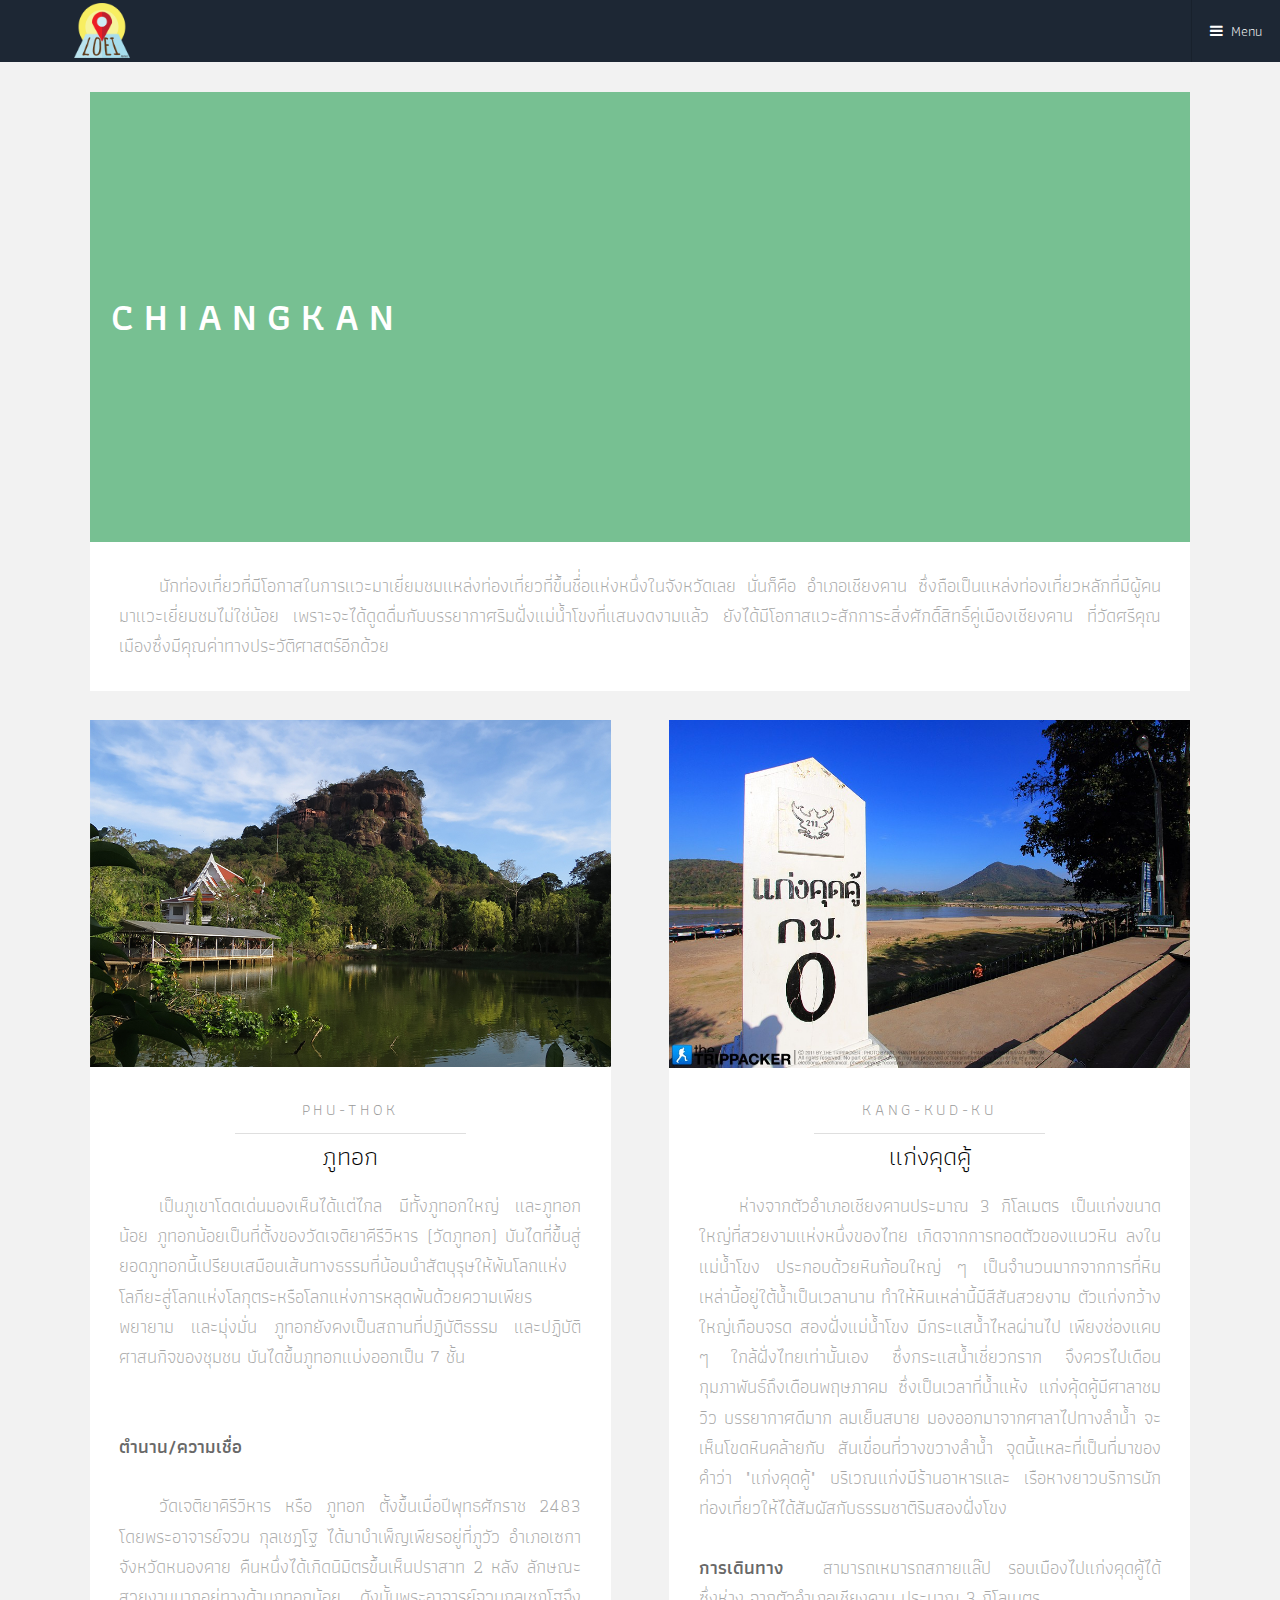
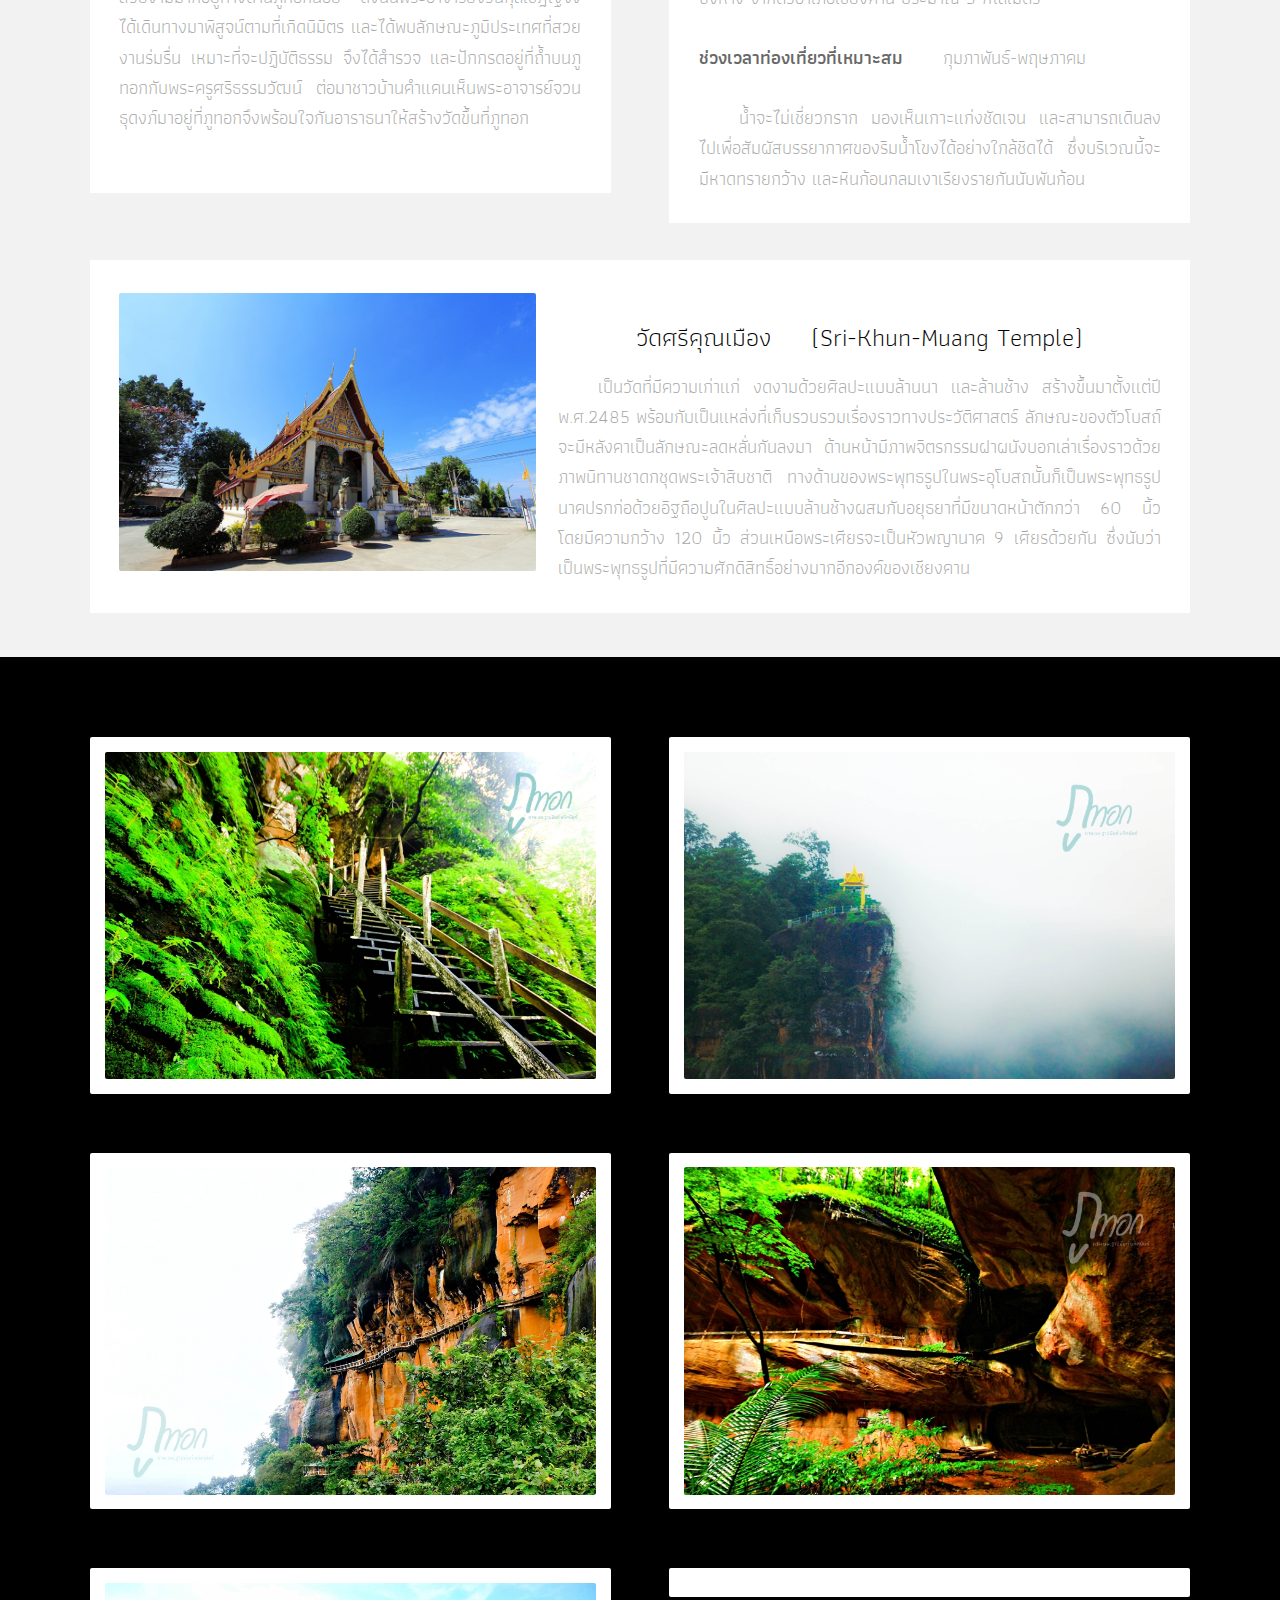
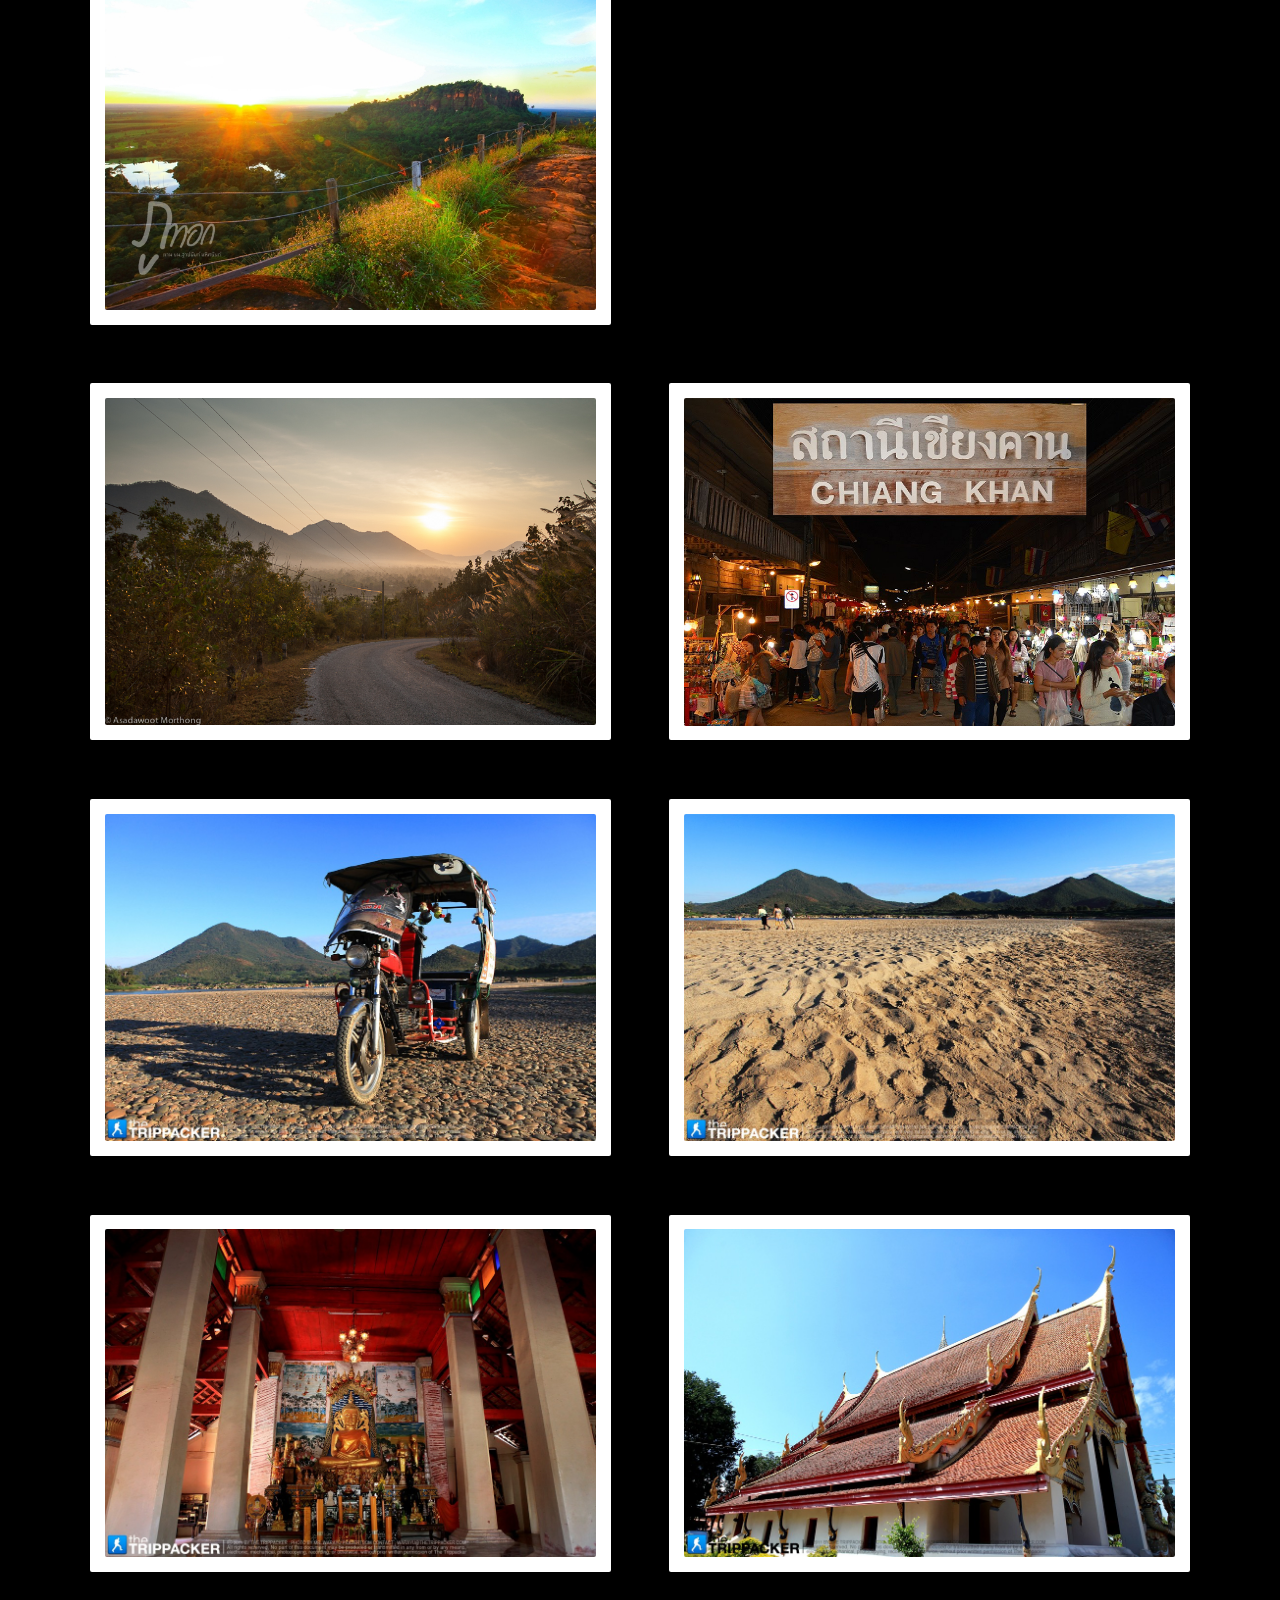
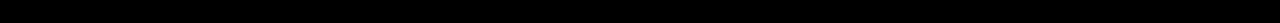
==== commit 2b69effd: "เพิ่มภูเรือ" ====
--- a/Chiangkan.html
+++ b/Chiangkan.html
@@ -82,7 +82,7 @@
 									</div>
 									<div class="content">
 										<header class="align-center">
-											<p>Phu Thok</p>
+											<p>Phu-Thok</p>
 											<h2>ภูทอก</h2>
 										</header>
 										<p><span class="tab"></span>เป็นภูเขาโดดเด่นมองเห็นได้แต่ไกล มีทั้งภูทอกใหญ่ และภูทอกน้อย ภูทอกน้อยเป็นที่ตั้งของวัดเจติยาคีรีวิหาร (วัดภูทอก) บันไดที่ขึ้นสู่ยอดภูทอกนี้เปรียบเสมือนเส้นทางธรรมที่น้อมนำสัตบุรุษให้พ้นโลกแห่งโลกียะสู่โลกแห่งโลกุตระหรือโลกแห่งการหลุดพ้นด้วยความเพียรพยายาม และมุ่งมั่น ภูทอกยังคงเป็นสถานที่ปฏิบัติธรรม และปฏิบัติศาสนกิจของชุมชน บันไดขึ้นภูทอกแบ่งออกเป็น 7 ชั้น</p>
@@ -98,7 +98,7 @@
 									</div>
 									<div class="content">
 										<header class="align-center">
-											<p>Kang Kud Ku</p>
+											<p>Kang-Kud-Ku</p>
 											<h2>แก่งคุดคู้</h2>
 										</header>
 										<p><span class="tab"></span>ห่างจากตัวอำเภอเชียงคานประมาณ 3 กิโลเมตร เป็นแก่งขนาดใหญ่ที่สวยงามแห่งหนึ่งของไทย เกิดจากการทอดตัวของแนวหิน ลงในแม่น้ำโขง ประกอบด้วยหินก้อนใหญ่ ๆ เป็นจำนวนมากจากการที่หินเหล่านี้อยู่ใต้น้ำเป็นเวลานาน ทำให้หินเหล่านี้มีสีสันสวยงาม ตัวแก่งกว้างใหญ่เกือบจรด สองฝั่งแม่น้ำโขง มีกระแสน้ำไหลผ่านไป เพียงช่องแคบ ๆ ใกล้ฝั่งไทยเท่านั้นเอง ซึ่งกระแสน้ำเชี่ยวกราก จึงควรไปเดือนกุมภาพันธ์ถึงเดือนพฤษภาคม ซึ่งเป็นเวลาที่น้ำแห้ง 
@@ -116,7 +116,7 @@
                             <div class="content">
                                 <p><span class="image left"><img src="images/เชียงคาน/loei_watsrikhunmueang_n_003.jpg" alt=""></span></p>
                                 <header class="align-center">
-                                    <h2>วัดศรีคุณเมือง<span class="tab"></span>(Sri Khun Muang Temple)</h2>
+                                    <h2>วัดศรีคุณเมือง<span class="tab"></span>(Sri-Khun-Muang Temple)</h2>
                                 </header>
                                 <p><span class="tab"></span>เป็นวัดที่มีความเก่าเเก่ งดงามด้วยศิลปะแบบล้านนา เเละล้านช้าง สร้างขึ้นมาตั้งเเต่ปี พ.ศ.2485 พร้อมกับเป็นเเหล่งที่เก็บรวบรวมเรื่องราวทางประวัติศาสตร์ ลักษณะของตัวโบสถ์จะมีหลังคาเป็นลักษณะลดหลั่นกันลงมา ด้านหน้ามีภาพจิตรกรรมฝาผนังบอกเล่าเรื่องราวด้วยภาพนิทานชาดกชุดพระเจ้าสิบชาติ ทางด้านของพระพุทธรูปในพระอุโบสถนั้นก็เป็นพระพุทธรูปนาคปรกก่อด้วยอิฐถือปูนในศิลปะเเบบล้านช้างผสมกับอยุธยาที่มีขนาดหน้าตักกว่า 60 นิ้ว โดยมีความกว้าง 120 นิ้ว ส่วนเหนือพระเศียรจะเป็นหัวพญานาค 9 เศียรด้วยกัน ซึ่งนับว่าเป็นพระพุทธรูปที่มีความศักดิสิทธิ์อย่างมากอีกองค์ของเชียงคาน</p>
                             </div>
--- a/assets/css/main.css
+++ b/assets/css/main.css
@@ -60,7 +60,7 @@
 		font-size: 50px !important;
 		color: #fff !important;
 		text-align: center !important;
-		text-shadow: 2px 2px 8px #424242 !important;
+		/* text-shadow: 2px 2px 8px #424242 !important; */
 	  }
 	  
 	.inner .hero-title {
@@ -1921,7 +1921,7 @@
 			}
 
 		.box header h2 {
-			margin-bottom: 2rem;
+			margin-bottom: 1rem;
 		}
 
 		.box header p {
@@ -4109,6 +4109,9 @@
 	#recolor.banner.half{
 		background-color: #ff7043 !important;
 	}
+	#recolor2.banner.half{
+		background-color: #26baff !important;
+	}
 
 		.banner input, .banner select, .banner textarea {
 			color: #ffffff;
